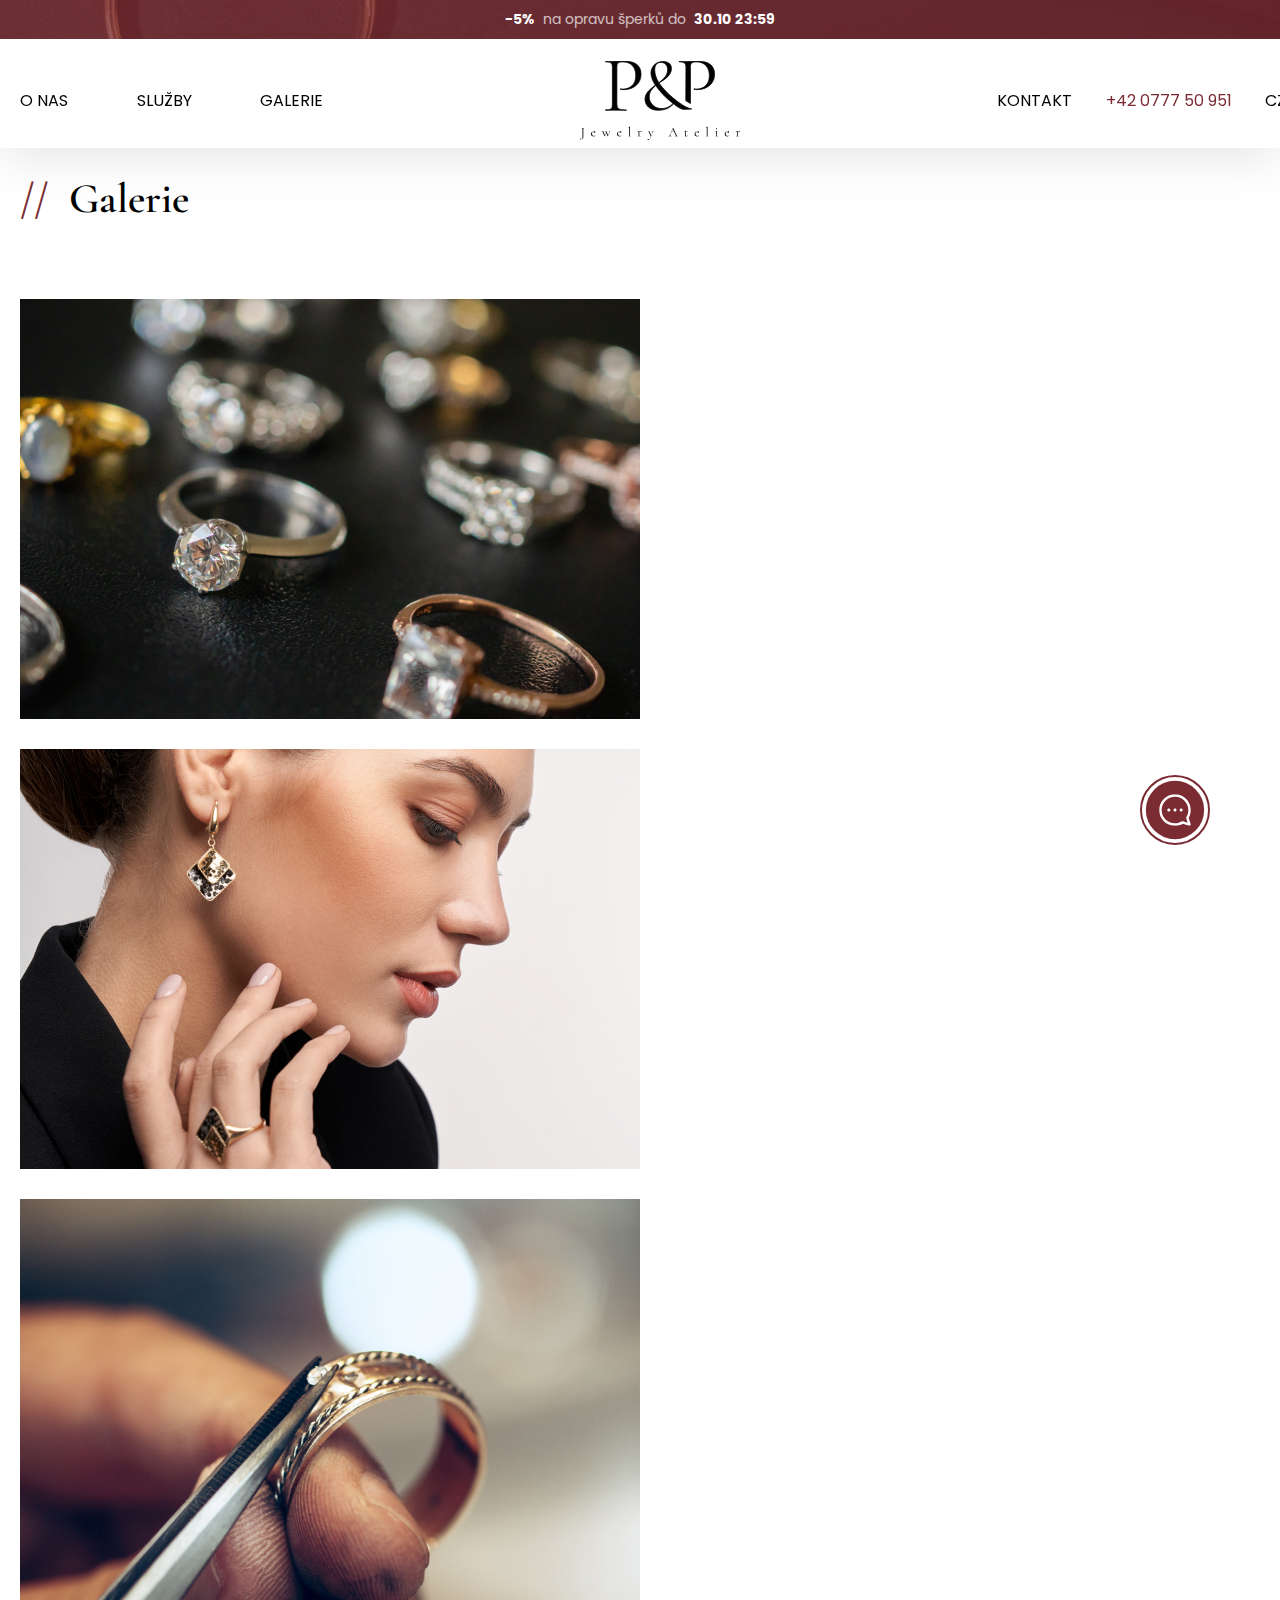
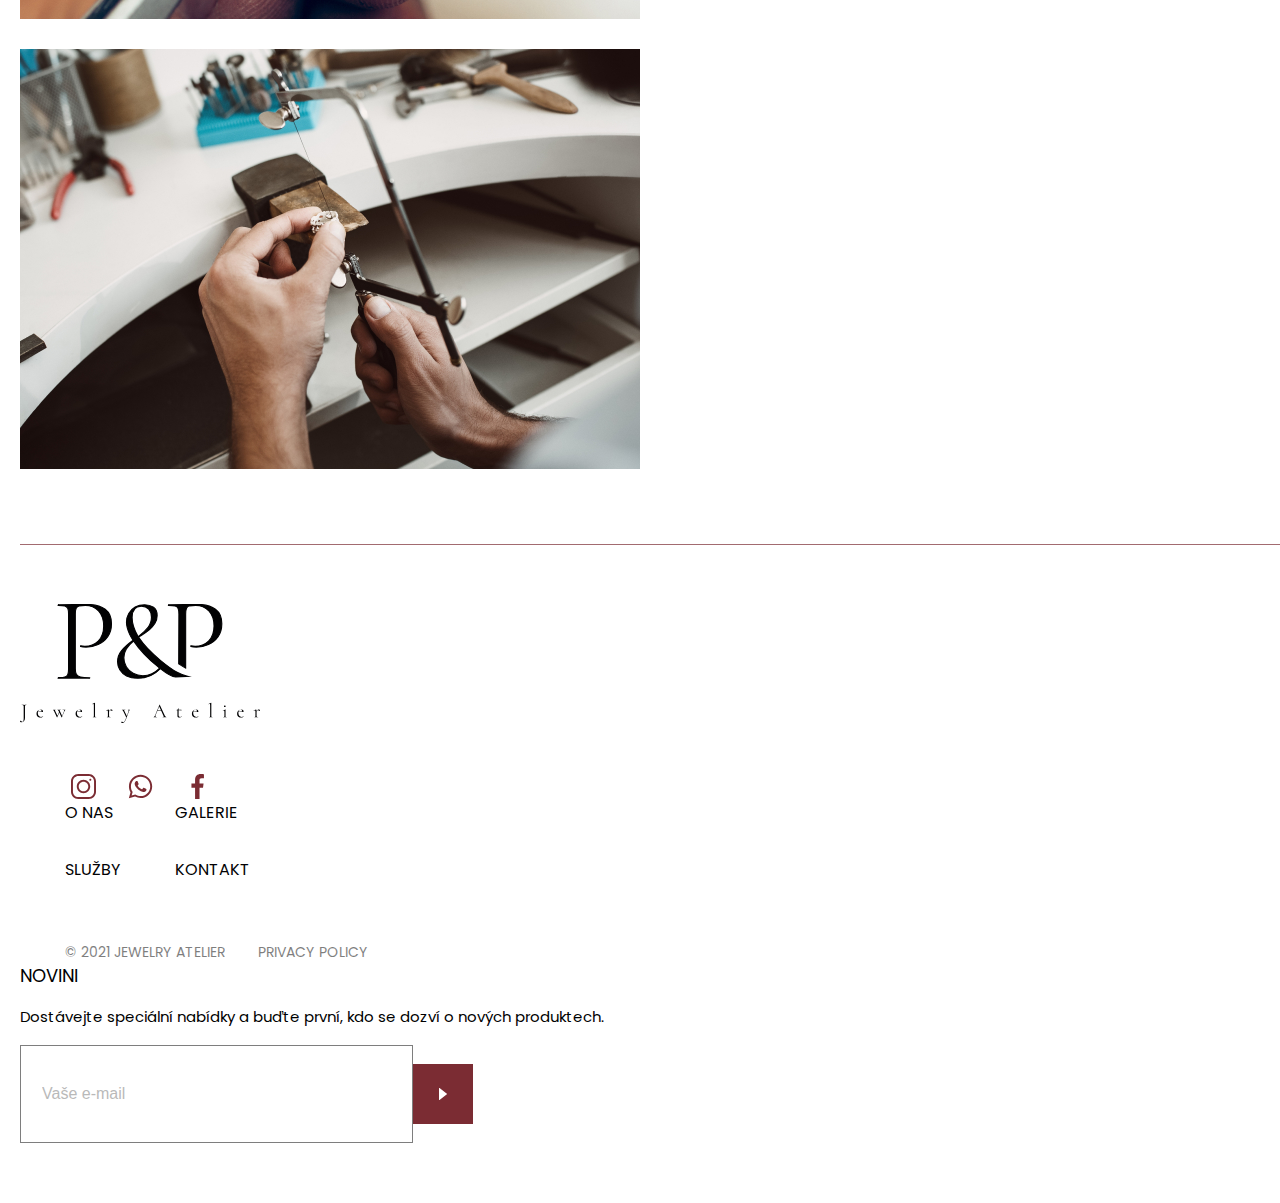
==== galerie.html @ 771b2ade "Add files via upload" ====
<!DOCTYPE html>
<html lang="en">

<head>
  <meta charset="UTF-8">
  <meta http-equiv="X-UA-Compatible" content="IE=edge">
  <meta name="viewport" content="width=device-width, initial-scale=1.0">
  <title>Document</title>
  <link href="https://cdn.jsdelivr.net/npm/bootstrap@5.1.0/dist/css/bootstrap.min.css" rel="stylesheet"
    integrity="sha384-KyZXEAg3QhqLMpG8r+8fhAXLRk2vvoC2f3B09zVXn8CA5QIVfZOJ3BCsw2P0p/We" crossorigin="anonymous">
  <link rel="preconnect" href="https://fonts.gstatic.com" crossorigin>
  <link
    href="https://fonts.googleapis.com/css2?family=Cormorant+Garamond:ital,wght@0,300;0,400;0,500;0,600;0,700;1,300;1,400;1,500;1,600;1,700&family=Poppins:ital,wght@0,100;0,200;0,300;0,400;0,500;0,600;0,700;0,800;0,900;1,100;1,200;1,300;1,400;1,500;1,600;1,700;1,800;1,900&display=swap"
    rel="stylesheet">
  <link rel="stylesheet" href="https://unpkg.com/swiper/swiper-bundle.min.css" />
  <link rel="stylesheet" href="css/reset.css">
  <link rel="stylesheet" href="css/style.css">
  <link rel="stylesheet" href="css/media.css">
</head>

<body>
  <header>
    <div class="topheader top">
      <div class="container">
        <div class="topheader__header">
          <span>-5%</span>
          <p class="topheader__title">na opravu šperků do </p>
          <span>30.10 23:59</span>
        </div>
      </div>
    </div>
    <div class="header">
      <div class="container">
        <div class="header__nav">
          <div class="header__mobile-tel none">
            <a href="tel:42077750951" class="header__link"><img src="img/tel.svg" alt=""></a>
          </div>
          <ul class="header__list none">
            <li class="header__item"><a href="#" class="header__link">O nas</a></li>
            <li class="header__item"><a href="#" class="header__link">služby</a></li>
            <li class="header__item"><a href="#" class="header__link">Galerie</a></li>
          </ul>
          <div class="header__logo none">
            <a href="#"><img src="img/logo.svg" alt=""></a>
          </div>
          <ul class="header__list none">
            <li class="header__item"><a href="#" class="header__link">Kontakt</a></li>
            <li class="header__item"><a href="tel:42077750951" class="header__link" style="color: #7B2C33;">+42 0777 50
                951</a></li>
            <li class="header__item"><a href="#" class="header__link">CZ <img src="img/dropdowns.svg" alt=""></a></li>
          </ul>
          <div class="header__scroll">
            <div class="header__nav header_nav-scroll">
              <div class="header__mobile-tel">
                <a href="tel:42077750951" class="header__link"><img src="img/tel.svg" alt=""></a>
              </div>
              <div class="header__logo">
                <a href="#"><img src="img/logo.svg" alt=""></a>
              </div>
              <ul class="header__list list_scroll">
                <li class="header__item"><a href="#" class="header__link">O nas</a></li>
                <li class="header__item"><a href="#" class="header__link">služby</a></li>
                <li class="header__item"><a href="#" class="header__link">Galerie</a></li>
                <li class="header__item"><a href="#" class="header__link">Kontakt</a></li>
              </ul>
              <ul class="header__list list_scroll-but">
                <li class="header__item"><a href="tel:42077750951" class="header__link" style="color: #7B2C33;">+42 0777
                    50
                    951</a></li>
                <li class="header__item"><a href="#" class="header__link">CZ <img src="img/dropdowns.svg" alt=""></a>
                </li>
              </ul>
              <div class="header__burger">
                <div class="header__burger-img"></div>
                <ul class="header__mobile-menu menu_top">
                  <li class="header__item"><a href="#" class="header__link">O nas</a></li>
                  <li class="header__item"><a href="#" class="header__link">služby</a></li>
                  <li class="header__item"><a href="#" class="header__link">Galerie</a></li>
                  <li class="header__item"><a href="#" class="header__link">Kontakt</a></li>
                  <li class="header__item header_eng"><a href="#" class="header__link header_link-active">CZ</a><a
                      href="#" class="header__link">ENG</a><a href="#" class="header__link">RU</a></li>
                </ul>
              </div>
            </div>
          </div>
          <div class="header__burger none">
            <div class="header__burger-img"></div>
            <ul class="header__mobile-menu">
              <li class="header__item"><a href="#" class="header__link">O nas</a></li>
              <li class="header__item"><a href="#" class="header__link">služby</a></li>
              <li class="header__item"><a href="#" class="header__link">Galerie</a></li>
              <li class="header__item"><a href="#" class="header__link">Kontakt</a></li>
              <li class="header__item header_eng"><a href="#" class="header__link header_link-active">CZ</a><a href="#"
                  class="header__link">ENG</a><a href="#" class="header__link">RU</a></li>
            </ul>
          </div>
        </div>
      </div>
    </div>
  </header>
  <section class="galerie">
    <div class="container">
      <div class="section__header section_margin">
        <h2>Galerie</h2>
      </div>
      <div class="row">
        <div class="col-lg-6">
          <a href="#">
            <div class="galerie__item">
              <img src="img/galerie/1.jpg" alt="">
              <div class="galerie__content">
                <div class="galerie__header">
                  <h2>Zapínání</h2>
                </div>
                <div class="galerie__btn">Zobrazit vše — <span>24</span> fotografie</div>
              </div>
            </div>
          </a>
        </div>
        <div class="col-lg-6">
          <a href="#">
            <div class="galerie__item">
              <img src="img/galerie/3.jpg" alt="">
              <div class="galerie__content">
                <div class="galerie__header">
                  <h2>Zapínání</h2>
                </div>
                <div class="galerie__btn">Zobrazit vše — <span>24</span> fotografie</div>
              </div>
            </div>
          </a>
        </div>
        <div class="col-lg-6">
          <a href="#">
            <div class="galerie__item">
              <img src="img/galerie/2.jpg" alt="">
              <div class="galerie__content">
                <div class="galerie__header">
                  <h2>Zapínání</h2>
                </div>
                <div class="galerie__btn">Zobrazit vše — <span>24</span> fotografie</div>
              </div>
            </div>
          </a>
        </div>
        <div class="col-lg-6">
          <a href="#">
            <div class="galerie__item">
              <img src="img/galerie/4.jpg" alt="">
              <div class="galerie__content">
                <div class="galerie__header">
                  <h2>Zapínání</h2>
                </div>
                <div class="galerie__btn">Zobrazit vše — <span>24</span> fotografie</div>
              </div>
            </div>
          </a>
        </div>
      </div>
      <div class="swiper__messenges galerie_messenges">
        <img src="img/messenges.svg" alt="">
      </div>
    </div>
  </section>
  <footer class="footer">
    <div class="container">
      <div class="footer__border">
        <div class="row align-items-end">
          <div class="col-12 col-lg-3">
            <div class="footer__item">
              <div class="footer__logo">
                <img src="img/logo.svg" alt="">
              </div>
              <div class="footer__social">
                <a href="#"><img src="img/footer/instagram.svg" alt=""></a>
                <a href="#"><img src="img/footer/whatsapp.svg" alt=""></a>
                <a href="#"><img src="img/footer/facebook.svg" alt=""></a>
              </div>
            </div>
          </div>
          <div class="col-12 col-lg-5">
            <nav class="footer__nav">
              <ul class="footer__list">
                <li class="footer__item"><a href="#" class="footer__link">O nas</a></li>
                <li class="footer__item"><a href="#" class="footer__link">Galerie</a></li>
              </ul>
              <ul class="footer__list">
                <li class="footer__item"><a href="#" class="footer__link">služby</a></li>
                <li class="footer__item"><a href="#" class="footer__link">KONTAKT</a></li>
              </ul>
              <ul class="footer__list footer_Atelier">
                <li class="footer__item">
                  <p class="footer__text">© 2021 Jewelry Atelier</p>
                </li>
                <li class="footer__item">
                  <p class="footer__text">PRIVACY POLICY</p>
                </li>
              </ul>
            </nav>
          </div>
          <div class="col-12 col-lg-4">
            <div class="footer__form">
              <p class="footer__form-title">novini</p>
              <p class="footer__form-text">Dostávejte speciální nabídky a buďte první, kdo se dozví o nových produktech.
              </p>
              <form action="">
                <input type="text" placeholder="Vaše e-mail">
                <input type="button" value="">
              </form>
            </div>
          </div>
        </div>
      </div>
    </div>
  </footer>

  <script src="https://code.jquery.com/jquery-3.6.0.js" integrity="sha256-H+K7U5CnXl1h5ywQfKtSj8PCmoN9aaq30gDh27Xc0jk="
    crossorigin="anonymous"></script>
  <script src="https://cdn.jsdelivr.net/npm/bootstrap@5.1.0/dist/js/bootstrap.bundle.min.js"
    integrity="sha384-U1DAWAznBHeqEIlVSCgzq+c9gqGAJn5c/t99JyeKa9xxaYpSvHU5awsuZVVFIhvj"
    crossorigin="anonymous"></script>
  <script src="https://unpkg.com/swiper/swiper-bundle.min.js"></script>
  <script src="js/script.js"></script>
</body>

</html>
---- css/style.css ----
.container {
  max-width: 1320px;
  width: 100%;
  padding: 0 20px;
  margin: 0 auto;
}

body {
  overflow-x: hidden;
}

header {
  position: fixed;
  width: 100%;
  left: 0;
  top: 0;
  z-index: 100;
  background: #fff;
  box-shadow: 0px 10px 50px rgba(0, 0, 0, 0.1);
}
.topheader {
  background-image: url("../img/topheader.jpg");
  background-repeat: no-repeat;
  background-position: center;
  max-width: 100%;
  width: 100%;
  height: 39px;
  position: relative;
  z-index: -1;
  display: flex;
  align-items: center;
  justify-content: center;
}
.show {
  display: none !important;
}
.topheader::after {
  content: "";
  background-color: rgba(123, 44, 51, 0.78);
  width: 100%;
  height: 39px;
  position: absolute;
  left: 0;
  top: 0;
  z-index: -1;
}
.topheader__header {
  display: flex;
  justify-content: center;
  z-index: 2;
  align-items: center;
}
.topheader__title {
  font-style: normal;
  font-weight: normal;
  font-size: 15px;
  line-height: 160%;
  color: #ffffff;
  opacity: 0.7;
  padding: 0 8px;
}
.topheader__header span {
  font-style: normal;
  font-weight: bold;
  font-size: 15px;
  line-height: 160%;
  color: #ffffff;
}

.header__scroll {
  display: none;
  max-width: 1280px;
  width: 100%;
}
.header__block {
  display: block;
}
.header_nav-scroll {
  display: flex;
  justify-content: space-between;
}
.list_scroll {
  max-width: 503px !important;
  width: 100%;
}
.list_scroll-but {
  max-width: 275px !important;
  width: 100%;
}

.header {
  padding-top: 22px;
  padding-bottom: 8px;
}
.header__logo {
  max-width: 200px;
  width: 100%;
}
.header__logo img {
  width: 100%;
}
.header__nav {
  display: flex;
  justify-content: space-between;
  align-items: center;
}
.header__list {
  display: flex;
  justify-content: space-between;
  max-width: 363px;
  width: 100%;
}
.header__link {
  font-style: normal;
  font-weight: normal;
  font-size: 18px;
  line-height: 27px;
  text-transform: uppercase;
  color: #020203;
  transition: 0.3s;
}
.header__link:hover {
  color: #7b2c33;
}

.header__burger {
  display: none;
}

.section__swiper {
  margin-top: 170px;
}

.swiper {
  width: 100%;
  height: 100%;
}

.swiper-slide {
  text-align: center;
  font-size: 18px;
  background: #fff;

  /* Center slide text vertically */
  display: -webkit-box;
  display: -ms-flexbox;
  display: -webkit-flex;
  display: flex;
  -webkit-box-pack: center;
  -ms-flex-pack: center;
  -webkit-justify-content: center;
  justify-content: center;
  -webkit-box-align: center;
  -ms-flex-align: center;
  -webkit-align-items: center;
  align-items: center;
}
.section_margin{
  margin-bottom: 70px;
}

.swiper-slide img {
  display: block;
  max-width: 1920px;
  width: 100%;
  object-fit: cover;
}

.swiper__messenges img {
  width: 70px;
  height: 70px;
}
.swiper__content {
  position: absolute;
  left: 300px;
  top: 91px;
  display: flex;
  flex-direction: column;
  text-align: left;
}
.swiper__header {
  font-family: "Cormorant Garamond", serif;
  font-style: normal;
  font-weight: 600;
  font-size: 72px;
  line-height: 120%;
  color: #ffffff;
  padding-bottom: 30px;
}
.swiper__subheader {
  padding-bottom: 43px;
  font-style: normal;
  font-weight: normal;
  font-size: 16px;
  line-height: 160%;
  color: #ffffff;
  max-width: 386px;
  width: 100%;
}
.section__btn {
  max-width: 260px;
  width: 100%;
  height: 60px;
  display: flex;
  justify-content: center;
  align-items: center;
  text-align: center;
  background: #7b2c33;
  border: 1px solid #7b2c33;
  font-style: normal;
  font-weight: normal;
  font-size: 16px;
  line-height: 150%;
  color: #ffffff;
}
.swiper__info {
  padding-top: 34px;
  position: absolute;
  left: 0;
  bottom: 0;
  height: 100px;
  background: #fff;
  padding-left: 300px;
  padding-right: 68px;
  display: flex;
  align-items: center;
}
.swiper__info p {
  max-width: 317px;
  width: 100%;
  text-align: left;
  font-family: Poppins;
  font-style: normal;
  font-weight: normal;
  font-size: 14px;
  line-height: 160%;
  color: #000000;
}
.swiper__info::before {
  margin-right: 20px;
  content: "//";
  font-family: Cormorant Garamond;
  font-style: normal;
  font-weight: 600;
  font-size: 64px;
  line-height: 140%;
  color: #7b2c33;
}
.swiper__messenges {
  position: fixed;
  bottom: 55px;
  right: 300px;
  z-index: 100;
}

.swiper-horizontal > .swiper-pagination-bullets,
.swiper-pagination-bullets.swiper-pagination-horizontal,
.swiper-pagination-custom,
.swiper-pagination-fraction {
  display: flex;
  flex-direction: column;
  width: 10px;
  align-items: center;
  left: 83.8%;
  top: 275px;
}
.swiper-pagination-bullet {
  width: 10px;
  height: 10px;
  background: #fff;
  opacity: 1;
}
.swiper-pagination-bullet-active {
  background: transparent;
  width: 20px;
  height: 20px;
  color: #fff;
  border: 2px solid #fff;
  position: relative;
}
.swiper-pagination-bullet-active::after {
  position: absolute;
  content: "";
  width: 8px;
  height: 8px;
  background: #fff;
  border-radius: 100%;
  top: 25%;
  left: 0;
  right: 0;
  margin: 0 auto;
}
.swiper-horizontal > .swiper-pagination-bullets .swiper-pagination-bullet,
.swiper-pagination-horizontal.swiper-pagination-bullets .swiper-pagination-bullet {
  margin: 11px;
}

.onas {
  margin-top: 100px;
}
.onas__bg {
  max-width: 400px;
  width: 100%;
  height: 496px;
}
.onas__bg img {
  width: 100%;
  height: 100%;
}
.onas__bg:first-child {
  max-width: 180px;
  width: 100%;
  height: 246px;
}
.onas__bg img:last-child {
  width: 100%;
  height: 100%;
}
.onas__images {
  display: flex;
  align-items: flex-end;
  position: relative;
}
.onas__images::after {
  position: absolute;
  content: "";
  background: url("../img/onas/3.svg") no-repeat center;
  left: -50px;
  top: 0;
  width: 100%;
  height: 100%;
  z-index: -1;
}
.onas__bg:last-child {
  padding-left: 40px;
}
.item_center{
  align-items: center;
}
.section__header {
  display: flex;
  align-items: center;
}
.onas__item {
  padding-left: 70px;
}
.section__header::before {
  margin-right: 20px;
  content: "//";
  font-family: Cormorant Garamond;
  font-style: normal;
  font-weight: 600;
  font-size: 64px;
  line-height: 140%;
  color: #7b2c33;
}
.section__header h2 {
  font-family: Cormorant Garamond;
  font-style: normal;
  font-weight: 600;
  font-size: 64px;
  line-height: 120%;
  color: #000000;
}
.onas__info {
  padding-bottom: 35px;
}
.onas__info p {
  max-width: 510px;
  width: 100%;
  font-family: Poppins;
  font-style: normal;
  font-weight: normal;
  font-size: 16px;
  line-height: 160%;
  color: #000000;
}
.sluzby {
  margin-top: 135px;
}
.header__mobile-tel{
  display: none;
}
.header_link-active{
  color: #7B2C33;
}
.sluzby__img{
  max-width: 400px;
  width: 100%;
}
.sluzby__img img{
  position: relative;
  width: 100%;
}
.sluzby__img::after {
  position: absolute;
  background: linear-gradient(357.2deg, #000000 5.24%, rgba(0, 0, 0, 0) 100.16%);
  left: 0;
  top: 0;
  content: "";
  height: 100%;
  width: 100%;
}
.sluzby__header {
  position: absolute;
  bottom: 30px;
  left: 30px;
  right: 30px;
}
.sluzby__header::after {
  position: absolute;
  content: "";
  background: #7b2c33;
  opacity: 0.7;
  max-width: 70px;
  width: 100%;
  height: 5px;
  top: -10px;
  left: 0;
}
.sluzby__header p {
  font-family: Cormorant Garamond;
  font-style: normal;
  font-weight: bold;
  font-size: 36px;
  line-height: 130%;
  color: #ffffff;
}
.sluzby__link {
  text-align: right;
}
.sluzby__link a {
  font-family: Poppins;
  font-style: normal;
  font-weight: normal;
  font-size: 16px;
  line-height: 160%;
  color: #7b2c33;
}
.sluzby__item-ser {
  max-width: 400px;
  width: 100%;
  position: relative;
  margin-bottom: 40px;
}
.sluzby__item-bold {
  max-width: 400px;
  width: 100%;
  position: relative;
  margin-bottom: 40px;
}
.sluzby__item-itl {
  max-width: 400px;
  width: 100%;
  position: relative;
  margin-bottom: 40px;
}

.form {
  margin-top: 165px;
}
.form__text {
  padding-top: 41px;
}
.form__text p {
  padding-bottom: 20px;
  font-style: normal;
  font-weight: normal;
  font-size: 16px;
  line-height: 160%;
  color: #000000;
}
.form__item form textarea {
  padding: 15px 17px;
  resize: none;
  max-width: 345px;
  width: 100%;
  height: 171px;
  background: #7b2c33;
  color: #fff;
  opacity: 0.5;
  border: 1px solid #ffffff;
}
.form__btn {
  background: #ffffff !important;
  border: none;
  opacity: 1 !important;
  color: #7b2c33 !important;
}
.form__item form textarea::placeholder {
  font-style: normal;
  font-weight: normal;
  font-size: 15px;
  line-height: 160%;
  color: #ffffff;
  opacity: 0.5;
}
.form__item {
  margin-left: 21px;
  max-width: 708px;
  width: 100%;
  background-color: #7b2c33;
  padding: 48px 53px;
  position: relative;
  height: 654px;
  z-index: 1;
}
.form__item::after {
  content: "";
  display: block;
  position: absolute;
  background-image: url("../img/form__bg.png");
  background-repeat: no-repeat;
  background-position: center;
  max-width: 280px;
  width: 100%;
  height: 100%;
  background-size: cover;
  right: 0;
  top: 0px;
}
.form__header {
  padding-bottom: 5px;
  padding-left: 60px;
}
.form__header p {
  font-family: Poppins;
  font-style: normal;
  font-weight: bold;
  font-size: 24px;
  line-height: 160%;
  color: #ffffff;
}
.form__subheader {
  padding-bottom: 20px;
  padding-left: 20px;
}
.form__subheader p {
  font-family: Poppins;
  font-style: normal;
  font-weight: normal;
  font-size: 15px;
  line-height: 140%;
  color: #ffffff;
  max-width: 290px;
  width: 100%;
  text-align: center;
}
.form__item form {
  display: flex;
  flex-direction: column;
}
.form__item form input {
  max-width: 345px;
  padding: 15px 17px;
  width: 100%;
  height: 53px;
  display: flex;
  align-items: center;
  justify-content: center;
  background: #7b2c33;
  margin-bottom: 25px;
  opacity: 0.5;
  border: 1px solid #ffffff;
  color: #ffffff;
}
.form__item form input::placeholder {
  font-style: normal;
  font-weight: normal;
  font-size: 15px;
  line-height: 160%;
  color: #ffffff;
  opacity: 0.5;
}
.soubor {
  padding-top: 25px;
  padding-bottom: 35px;
  display: flex;
  align-items: center;
  opacity: 0.5;
}
.soubor img {
  padding-right: 14px;
}
.soubor p {
  font-family: Poppins;
  font-style: normal;
  font-weight: normal;
  font-size: 15px;
  line-height: 160%;
  color: #ffffff;
}

.map {
  margin-top: 138px;
}
.map__item {
  position: relative;
}
.map__img {
  max-width: 770px;
  width: 100%;
  position: relative;
  z-index: 1;
}
.map__img::after {
  content: "";
  position: absolute;
  background: url("../img/pointer.png") no-repeat center;
  max-width: 175px;
  width: 100%;
  height: 100%;
  left: 0;
  right: 0;
  margin: 0 auto;
}
.map__img img {
  width: 100%;
}
.map__btn {
  position: absolute;
  left: 0;
  bottom: 0;
  max-width: 263px;
  width: 100%;
  z-index: 11;
  height: 62px;
  display: flex;
  align-items: center;
  justify-content: center;
  background: #7b2c33;
}
.map__btn a {
  width: 100%;
  font-style: normal;
  font-weight: 600;
  font-size: 16px;
  line-height: 24px;
  text-align: center;
  color: #ffffff;
}
.map__link {
  display: flex;
  flex-direction: column;
}
.map__link a {
  margin-bottom: 17px;
  font-style: normal;
  font-weight: normal;
  font-size: 18px;
  line-height: 129.5%;
  color: #000000;
}
.map__link img {
  margin-right: 20px;
}

.footer {
  margin-top: 75px;
}
.footer__border {
  padding: 60px 0;
  position: relative;
}
.footer__border::after {
  position: absolute;
  content: "";
  width: 100%;
  height: 1px;
  top: 0;
  border-top: 1px solid #7b2c33;
  opacity: 0.7;
}

.footer__item {
  max-width: 240px;
  width: 100%;
}
.footer__logo {
  max-width: 240px;
  width: 100%;
}
.footer__logo img {
  width: 100%;
}
.footer__social {
  margin: 0 auto;
  padding-top: 51px;
  max-width: 139px;
  width: 100%;
  display: flex;
  justify-content: space-between;
}
.footer__list {
  display: flex;
  justify-content: space-between;
  padding-bottom: 30px;
  max-width: 220px;
  width: 100%;
  margin-left: 45px;
}
.footer_Atelier {
  padding-top: 30px;
  max-width: 385px;
  width: 100%;
  padding-bottom: 0;
}
.footer__link {
  font-style: normal;
  font-weight: normal;
  font-size: 18px;
  line-height: 27px;
  text-transform: uppercase;
  color: #020203;
}
.footer__text {
  font-style: normal;
  font-weight: normal;
  font-size: 14px;
  line-height: 140%;
  text-transform: uppercase;
  color: #000000;
  opacity: 0.5;
}
.footer__form-title {
  font-style: normal;
  font-weight: normal;
  font-size: 18px;
  line-height: 27px;
  text-transform: uppercase;
  color: #000000;
  padding-bottom: 16px;
}
.footer__form-text {
  font-style: normal;
  font-weight: normal;
  font-size: 15px;
  line-height: 160%;
  color: #000000;
  padding-bottom: 16px;
}
.footer__form form {
  display: flex;
  align-items: center;
}
.footer__form form input {
  background: #ffffff;
  border: 1px solid #000000;
  padding: 18px 21px;
  opacity: 0.5;
  max-width: 349px;
  width: 100%;
  height: 60px;
}
.footer__form form input:last-child {
  width: 60px;
  height: 60px;
  padding: 19px 26px;
  border: none;
  background-color: #7b2c33;
  background-image: url("../img/footer/Vector.svg");
  background-repeat: no-repeat;
  background-position: center;
  opacity: 1;
}

/* galerie */
.galerie {
  margin-top: 170px;
}
.galerie__item {
  margin-bottom: 30px;
  position: relative;
  max-width: 620px;
  width: 100%;
  cursor: pointer;
  transition: 0.5s;
}
.galerie__item img{
  width: 100%;
}
.galerie__item:hover .galerie__content {
  display: block;
}

.galerie__content {
  display: none;
  position: relative;
  transition: 0.5s;
}
.galerie__content::after {
  position: absolute;
  content: "";
  width: 100%;
  top: -420px;
  height: 420px;
  background: linear-gradient(180deg, rgba(0, 0, 0, 0) 15.06%, #000000 100%);
  opacity: 0.8;
  left: 0;
  z-index: 1;
}
.galerie__header {
  display: flex;
  align-items: center;
  position: absolute;
  bottom: 97px;
  left: 29px;
}
.galerie__btn {
  position: absolute;
  left: 29px;
  bottom: 0;
  color: #fff;
  font-style: normal;
  font-weight: 500;
  font-size: 16px;
  line-height: 150%;
  color: #ffffff;
  padding: 16px 47px;
  background: #7b2c33;
  border: 1px solid #7b2c33;
  z-index: 15;
}
.galerie__header h2 {
  font-family: Cormorant Garamond;
  font-style: normal;
  font-weight: 600;
  font-size: 48px;
  line-height: 120%;
  color: #ffffff;
  z-index: 2;
}
.galerie__header::before {
  content: "//";
  font-family: Cormorant Garamond;
  font-style: normal;
  font-weight: 600;
  font-size: 48px;
  line-height: 140%;
  color: #7b2c33;
  margin-right: 16px;
}

.galerie_messenges {
  right: 142px;
}

/* zapinani */
.zapinani {
  margin-top: 170px;
}
.zapinani__img-norm {
  max-width: 400px;
  width: 100%;
  margin-bottom: 40px;
}
.zapinani__img-norm img{
  width: 100%;
}
.zapinani__img-normbold {
  max-width: 400px;
  width: 100%;
  margin-bottom: 30px;
}
.zapinani__img-normbold img{
  width: 100%;
}
.zapinani__img-bold {
  max-width: 400px;
  width: 100%;
  margin-bottom: 10px;
}
.zapinani__img-bold img{
  width: 100%;
}
.arrow {
  display: flex;
  justify-content: space-between;
}
.arrow__pagination {
  font-family: Cormorant Garamond;
  font-style: normal;
  font-weight: 600;
  font-size: 26px;
  line-height: 120%;
  color: #000000;
}
.arrow__pagination img {
  max-width: 53px;
  width: 100%;
  padding: 0 24px;
}

/* sperku */
.sperku {
  margin-top: 170px;
}
.sperku__info {
  padding-top: 66px;
  padding-bottom: 64px;
}
.sperku__info p {
  font-family: Poppins;
  font-style: normal;
  font-weight: 300;
  font-size: 16px;
  line-height: 30px;
  color: #333333;
  padding-top: 24px;
}
.sperku__info li {
  padding-top: 24px;
}
.sperku__btn {
  max-width: 260px;
  height: 60px;
  display: flex;
  justify-content: center;
  align-items: center;
  background: #7b2c33;
  border: 1px solid #7b2c33;
  font-style: normal;
  font-weight: normal;
  font-size: 16px;
  line-height: 150%;
  color: #ffffff;
  margin: 0 auto;
}

.sperku__swiper {
  margin-top: 30px;
}
.swiper-slide2 {
  text-align: center;
  font-size: 18px;
  display: -webkit-box;
  display: -ms-flexbox;
  display: -webkit-flex;
  display: flex;
  -webkit-box-pack: center;
  -ms-flex-pack: center;
  -webkit-justify-content: center;
  justify-content: center;
  -webkit-box-align: center;
  -ms-flex-align: center;
  -webkit-align-items: center;
  align-items: center;
  flex-shrink: 0;
  width: 100%;
  height: 100%;
  position: relative;
  transition-property: transform;
}
.swiper_bg {
  background: #f2f2f2;
  padding: 100px;
  max-width: 920px;
  width: 100%;
  height: 686px;
}
.swiper_bg img {
  background-position: center;
  background-size: cover;
  max-width: 720px;
  width: 100%;
  height: 479px;
}
.swiper2 {
  margin-left: auto;
  margin-right: auto;
  position: relative;
  overflow: hidden;
  list-style: none;
  padding: 0;
  z-index: 1;
}
.sperku__swiper {
  margin-top: 37px;
}
---- css/media.css ----
@media (max-width: 1600px){
  .header__list{
    max-width: 343px;
  }
  .swiper__header{
    font-size: 62px;
  }
  .swiper__subheader{
    font-size: 15px;
  }
  .section__btn{
    font-size: 15px;
  }
  .swiper__content{
    left: 140px;
  }
  .swiper-horizontal>.swiper-pagination-bullets, .swiper-pagination-bullets.swiper-pagination-horizontal, .swiper-pagination-custom, .swiper-pagination-fraction{
    left: 91.5%;
    top: 20%;
  }
  .swiper__messenges{
    right: 120px;
  }
  .swiper__info{
    padding-left: 140px;
  }
  .section__header h2{
    font-size: 52px;
  }
  .section__header::before{
    font-size: 52px;
  }
  .onas__info p{
    font-size: 15px;
  }
  .list_scroll{
    max-width: 403px !important;
    width: 100%;
  }
  .list_scroll-but{
    max-width: 235px !important;
    width: 100%;
  }
  .sluzby__header p{
    font-size: 32px;
  }
}
@media (max-width: 1400px){
  .zapinani__img-norm {
    margin-bottom: 30px;
  }
  .zapinani__img-normbold {
    margin-bottom: 20px;
  }
  .zapinani__img-bold {
    margin-bottom: 10px;
  }
  .arrow__pagination{
    font-size: 24px;
  }
  .footer__link{
    font-size: 16px;
  }
  .map{
    margin-top: 100px;
  }
  .map__link a{
    font-size: 16px;
  }
  .form__item{
    margin-left: 0;
    margin: 0 auto;
    margin-top: 50px;
    padding: 38px 43px;
  }
  .form{
    margin-top: 100px;
  }
  .sluzby{
    margin-top: 100px;
  }
  .sluzby__header p{
    font-size: 30px;
  }
  .section__swiper {
    margin-top: 150px;
  }
  .header__list{
    max-width: 303px !important;
  }
  .header__logo{
    max-width: 160px;
  }
  .header__link{
    font-size: 16px;
  }
  .topheader__header span{
    font-size: 14px;
  }
  .topheader__title{
    font-size: 14px;
  }
  .swiper__header{
    font-size: 52px;
  }
  .swiper__subheader{
    font-size: 14px;
  }
  .section__btn{
    font-size: 14px;
  }
  .swiper__content{
    top: 10%;
    left: 60px;
  }
  .swiper-horizontal>.swiper-pagination-bullets, .swiper-pagination-bullets.swiper-pagination-horizontal, .swiper-pagination-custom, .swiper-pagination-fraction{
    left: 94.5%;
    top: 10%;
  }
  .swiper__messenges{
    right: 70px;
  }
  .swiper__info{
    padding-left: 60px;
  }
  .section__header h2{
    font-size: 42px;
  }
  .section__header::before{
    font-size: 42px;
  }
  .onas__info p{
    font-size: 14px;
  }
  .onas__bg{
    max-width: 300px;
    width: 100%;
    height: 396px;
  }
}
@media (max-width: 1200px){
  .arrow__pagination{
    font-size: 20px;
  }
  .map{
    margin-top: 80px;
  }
  .map__link img{
    margin-right: 10px;
    width: 30px;
    height: 30px;
  }
  .form__text{
    padding-top: 21px;
  }
  .form__item{
    margin-left: 0;
    margin: 0 auto;
    margin-top: 50px;
    padding: 28px 33px;
  }
  .form{
    margin-top: 80px;
  }
  .sluzby{
    margin-top: 80px;
  }
  .form__header p{
    font-size: 22px;
  }
  .form__header{
    padding-left: 32px;
  }
  .sluzby__link a{
    font-size: 14px;
  }
  .form__subheader p{
    font-size: 14px;
    max-width: 220px;
  }
  .form__item form input{
    max-width: 245px;
  }
  .form__item form textarea{
    max-width: 245px;
  }
  .sluzby__header p{
    font-size: 28px;
  }
  .header__list{
    max-width: 283px !important;
  }
  .header__logo{
    max-width: 160px;
  }
  .header__link{
    font-size: 14px;
  }
  .section__swiper{
    margin-top: 140px;
  }
  .swiper__header{
    font-size: 52px;
  }
  .swiper__subheader{
    font-size: 14px;
  }
  .section__btn{
    font-size: 14px;
  }
  .swiper__content{
    top: 10%;
    left: 15px;
    right: 15px;
  }
  .swiper-horizontal>.swiper-pagination-bullets, .swiper-pagination-bullets.swiper-pagination-horizontal, .swiper-pagination-custom, .swiper-pagination-fraction{
    left: 97.5%;
    top: 10%;
  }
  .swiper__messenges{
    right: 20px;
  }
  .swiper__info{
    padding-top: 10px;
    padding-left: 20px;
    padding-right: 20px;
    height: 60px;
  }
  .swiper__info p{
    font-size: 13px;
  }
  .swiper__info::before{
    font-size: 52px;
  }
  .section__header h2{
    font-size: 32px;
  }
  .section__header::before{
    font-size: 32px;
  }
  .onas__bg{
    margin: 0 auto;
  }
  .sluzby__item-ser{
    margin: 20px auto;
  }
  .sluzby__item-bold{
    margin: 20px auto;
  }
  .sluzby__item-itl{
    margin: 20px auto;
  }
}
@media (max-width: 990px){
  .zapinani {
    margin-top: 140px;
  }
  .zapinani__img-norm {
    margin-bottom: 20px;
  }
  .zapinani__img-normbold {
    margin-bottom: 10px;
  }
  .zapinani__img-bold {
    margin-bottom: 10px;
  }
  .arrow__pagination{
    font-size: 18px;
  }
  .section_margin{
    margin-bottom: 50px;
  }
  .footer__item{
    padding-bottom: 40px;
  }
  .footer__social{
    margin: 0;
  }
  .footer_Atelier{
    padding-top: 0;
  }
  .footer__list{
    margin-left: 0;
    padding-bottom: 0;
  }
  .map{
    margin-top: 60px;
    margin-bottom: 60px;
  }
  .map__img{
    max-width: 100%;
  }
  .map__btn a{
    font-size: 15px;
  }
  .map__contact{
    margin-top: 20px;
  }
  .map__link{
    text-align: center;
  }
  .map__link a{
    font-size: 15px;
  }
  .form__header{
    padding-left: 22px;
  }
  .form__subheader{
    padding-left: 10px;
  }
  .form{
    margin-top: 60px;
  }
  .sluzby{
    margin-top: 60px;
  }
  .section__header::before{
    font-size: 30px;
  }
  .sluzby__header p{
    font-size: 26px;
  }
  .onas__item{
    padding-left: 0;
    padding-top: 50px;
  }
  .center{
    justify-content: center;
  }
  .onas__info{
    text-align: center;
    display: flex;
    align-items: center;
    justify-content: center;
  }
}
@media (max-width: 960px){
  .arrow__pagination{
    font-size: 16px;
  }
  .galerie__item{
    margin: 20px auto;
  }
  .map__btn{
    height: 52px;
  }
  .form{
    margin-top: 40px;
  }
  .sluzby{
    margin-top: 40px;
  }
  .section__header::before{
    font-size: 28px;
  }
  .sluzby__header p{
    font-size: 24px;
  }
  .header__list{
    max-width: 253px !important;
  }
  .header__logo{
    max-width: 140px;
  }
  .section__swiper{
    margin-top: 140px;
  }
  .swiper__header{
    font-size: 42px;
    padding-bottom: 20px;
  }
  .swiper__subheader{
    font-size: 13px;
    padding-bottom: 23px;
  }
  .section__btn{
    font-size: 13px;
    max-width: 220px;
    height: 50px;
  }
  .swiper__messenges{
    right: 10px;
    bottom: 25px;
  }
  .swiper-slide img {
    height: 469px;
  }
  .swiper__messenges img{
    max-width: 50px;
    height: 50px;
  }
  .swiper__info::before{
    font-size: 42px;
  }
  .section__header h2{
    font-size: 26px;
  }
  .onas__item{
    padding-left: 0;
    padding-top: 20px;
    width: 100%;
    text-align: center;
  }
}
@media (max-width: 760px){
  .arrow__pagination img{
    padding: 0 14px;
  }
  .section_margin{
    margin-bottom: 40px;
  }
  .footer__link{
    font-size: 14px;
  }
  .footer__item:last-child{
    text-align: right;
  }
  .footer__form-text{
    font-size: 14px;
  }
  .footer__text{
    font-size: 12px;
  }
  .map__link img{
    margin-right: 10px;
  }
  .map__link a{
    font-size: 14px;
  }
  .section__header::before{
    font-size: 26px;
  }
  .sluzby__header p{
    font-size: 22px;
  }
  .header__mobile-tel{
    order: 0;
    display: block;
  }
  .header__burger{
    order: 2;
  }
  .header__logo{
    order: 1;
  }
  .topheader__header span{
    font-size: 13px;
  }
  .topheader__title{
    font-size: 13px;
  }
  .header__list{
    display: none;
  }
  .header_eng{
    max-width: 123px;
    width: 100%;
    display: flex !important;
    justify-content: space-between;
  }
  .header__mobile-menu{
    display: none;
    position: fixed;
    width: 100%;
    height: 100vh;
    background: #fff;
    z-index: 11;
    left: 0;
    top: 120px;
    overflow-y: auto;
  }
  .menu_top{
    top: 88px;
  }
  .fixed{
    overflow: hidden;
  }
  .header__item{
    display: block;
    text-align: center;
    margin: 50px auto;
  }
  .header__burger{
    display: block;
  }
  .header__burger-img{
    position: relative;
    background: url("../img/menu.svg") no-repeat center;
    width: 28px;
    height: 28px;
  }
  .header__burger-img__remove{
    background: url("../img/remove.svg") no-repeat center;
    width: 28px;
    height: 28px;
    z-index: 12;
  }
  .open__menu{
    display: block;
  }
  .header__logo{
    max-width: 120px;
  }
  .swiper__header{
    font-size: 32px;
    padding-bottom: 10px;
  }
  .swiper__subheader{
    font-size: 13px;
    padding-bottom: 13px;
  }
  .section__btn{
    font-size: 13px;
    max-width: 160px;
    height: 40px;
  }
  .swiper-slide img {
    height: 369px;
  }
  .swiper__messenges img{
    max-width: 40px;
    height: 40px;
  }
  .swiper__info::before{
    font-size: 32px;
    margin-right: 10px;
  }
  .swiper-horizontal>.swiper-pagination-bullets, .swiper-pagination-bullets.swiper-pagination-horizontal, .swiper-pagination-custom, .swiper-pagination-fraction{
    left: 95.5%;
  }
  .section__swiper{
    margin-top: 120px;
  }
  .swiper__info{
    padding-right: 10px;
  }
  .swiper__info p{
    max-width: 290px;
  }
  .onas{
    margin-top: 80px;
  }
  .sluzby__link a{
    font-size: 12px;
  }
}
@media (max-width: 690px){
  .arrow__pagination img{
    padding: 0 4px;
  }
  .arrow__pagination{
    font-size: 14px;
  }
  .section_margin{
    margin-bottom: 10px;
  }
  .map__btn{
    height: 42px;
  }
  .map__btn a{
    font-size: 14px;
  }
  .form__text{
    padding: 6px;
  }
  .sluzby__header p{
    font-size: 20px;
  }
  .onas__bg{
    max-width: 250px;
  }
  .onas__images::after{
    display: none;
  }
  .onas__bg:last-child{
    padding-left: 20px;
  }
  .onas{
    margin-top: 60px;
  }
}
@media (max-width: 600px){
  .galerie{
    margin-top: 150px;
  }
  .map__btn{
    max-width: 180px;
    height: 32px;
  }
  .map__img::after {
    max-width: 155px;
    height: 150px;
  }
  .form__item::after{
    display: none;
  }
  .form__item form input{
    max-width: 100%;
  }
  .form__item form textarea{
    max-width: 100%;
  }
  .form__header{
    padding-left: 0;
    text-align: center;
  }
  .form__subheader{
    text-align: center;
    padding-left: 0;
  }
  .form__subheader p {
    display: inline-block;
  }
}
@media (max-width: 460px){
  .zapinani {
    margin-top: 120px;
  }
  .galerie{
    margin-top: 120px;
  }
  .footer__form form input{
    padding: 8px 11px;
    font-size: 14px;
  }
  .map__link img{
    margin-right: 5px;
  }
  .form__item form input{
    height: 43px;
    margin-bottom: 20px;
    padding: 10px;
  }
  .form__item{
    margin-top: 20px;
    height: 100%;
    padding: 18px 23px;
  }
  .form__text p{
    font-size: 14px;
  }
  .sluzby__header p{
    font-size: 18px;
  }
  .onas__bg{
    max-width: 200px;
    height: 100%;
  }
  .header__mobile-menu{
    top: 100px;
  }
  .menu_top{
    top: 65px;
  }
  .section__swiper {
    margin-top: 105px;
  }
  .header{
    padding-top: 8px;
  }
  .header__logo{
    max-width: 100px;
  }
  .header__burger-img{
    width: 30px;
    height: 30px;
  }
  .header__burger-img__remove{
    width: 30px;
    height: 30px;
  }
  .swiper__subheader{
    max-width: 320px;
  }
  .swiper__messenges{
    right: 5px;
  }
  .swiper__info p{
    font-size: 12px;
  }
  .swiper__info{
    padding-left: 10px;
    padding-top: 0;
  }
  .swiper__info p{
    max-width: 270px;
  }
  .onas{
    margin-top: 50px;
  }
  .onas__bg:first-child{
    max-width: 130px;
    height: 100%;
  }
}
@media (max-width: 360px){
  .map__img::after {
    max-width: 140px;
    top: -20px;
  }
  .sluzby__link a {
    font-size: 10px;
  }
  .sluzby__header p{
    font-size: 16px;
  }
  .onas__bg:first-child{
    max-width: 100px;
    height: 100%;
  }
  .onas__bg:last-child{
    padding-left: 10px;
  }
  .swiper__header{
    font-weight: 600;
    font-size: 42px;
    line-height: 120%;
    padding-bottom: 24px;
  }
  .swiper__subheader{
    max-width: 290px;
    font-size: 15px;
  line-height: 24px;
  }
  .swiper__info p{
    max-width: 350px;
    line-height: 130%;
  }
  .swiper__info::before{
    margin-right: 10px;
  }
  .swiper__info::before{
    font-size: 28px;
  }
  .swiper__messenges{
    bottom: 70px;
  }
  .swiper-horizontal > .swiper-pagination-bullets, .swiper-pagination-bullets.swiper-pagination-horizontal, .swiper-pagination-custom, .swiper-pagination-fraction{
    flex-direction: row;
    justify-content: space-between;
    top: 60%;
    left: 0;
    right: 0;
    margin: 0 auto;
    width: 146px;
  }
  .section__btn{
    max-width: 100%;
  }
}
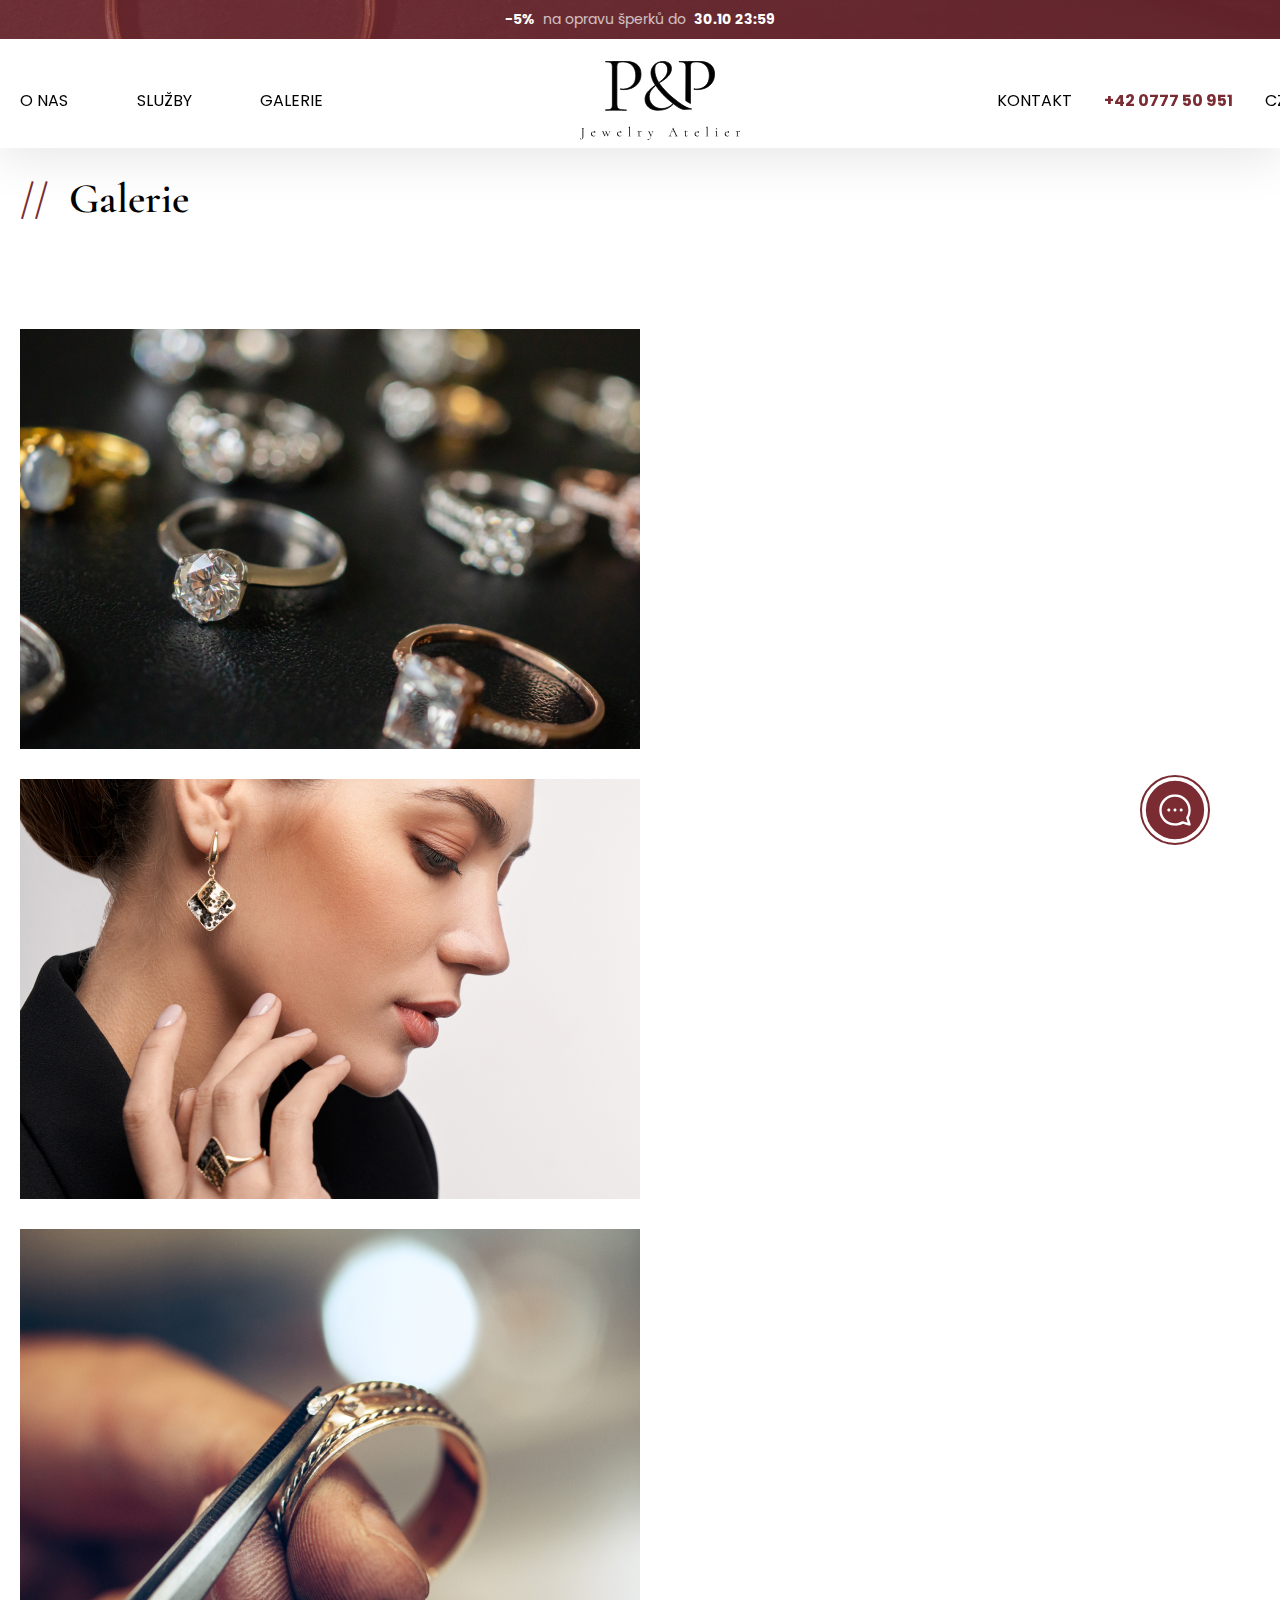
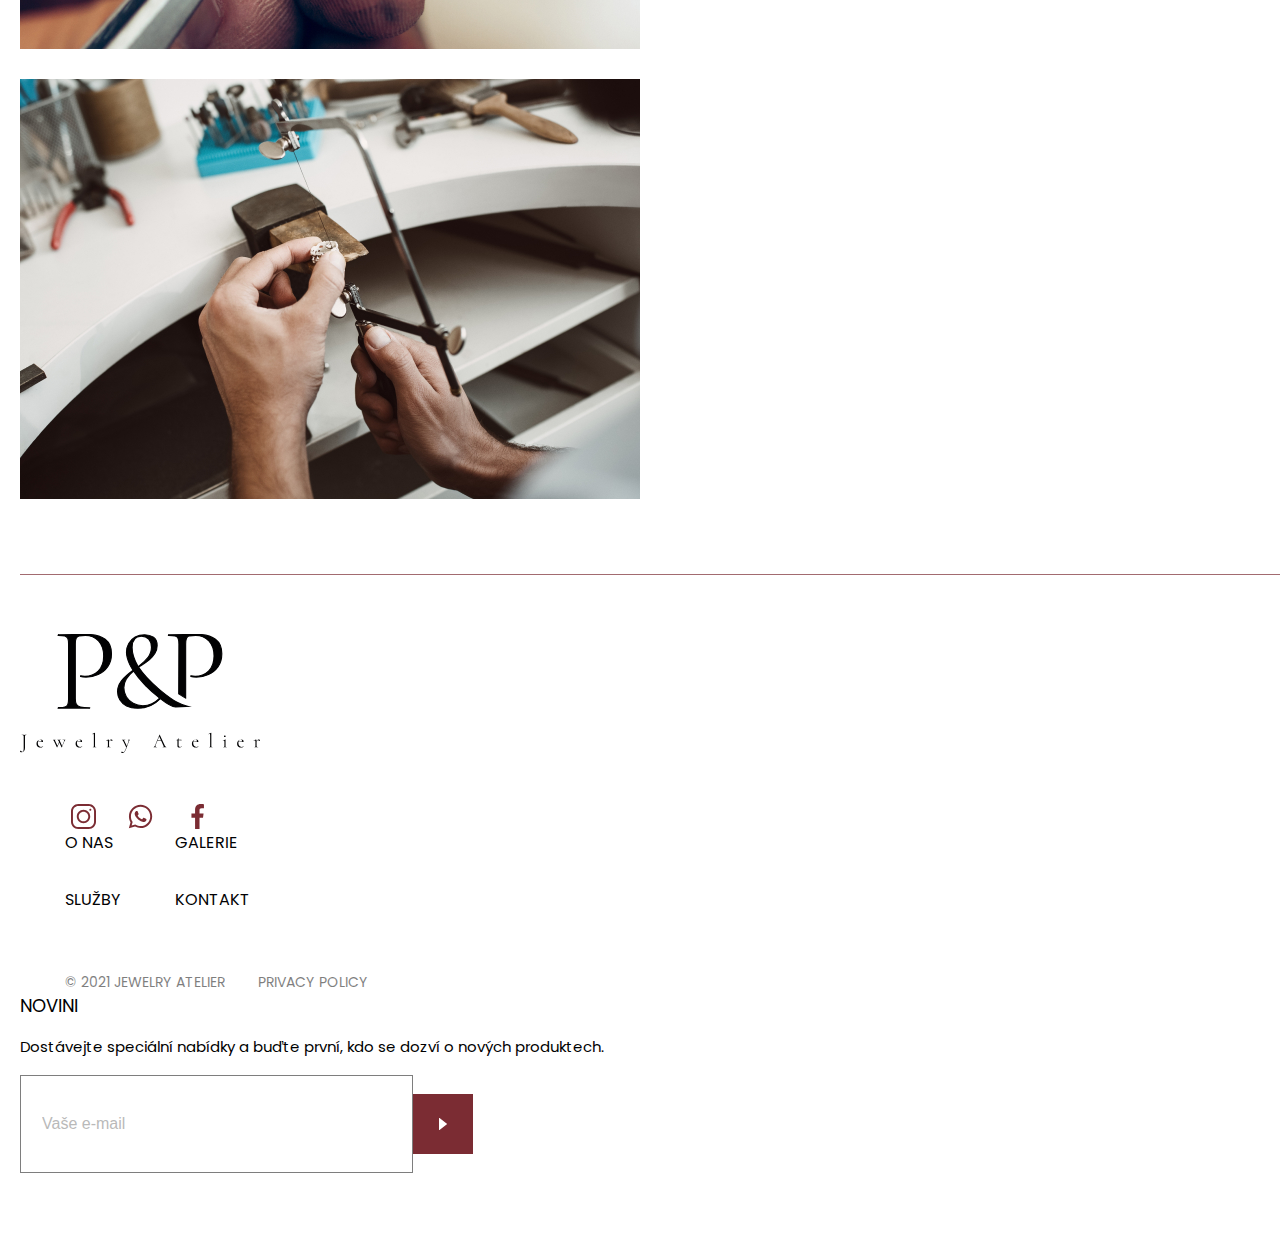
==== commit 0a7fb5e3: "Add files via upload" ====
--- a/galerie.html
+++ b/galerie.html
@@ -45,7 +45,7 @@
           </div>
           <ul class="header__list none">
             <li class="header__item"><a href="#" class="header__link">Kontakt</a></li>
-            <li class="header__item"><a href="tel:42077750951" class="header__link" style="color: #7B2C33;">+42 0777 50
+            <li class="header__item"><a href="tel:42077750951" class="header__link tel">+42 0777 50
                 951</a></li>
             <li class="header__item"><a href="#" class="header__link">CZ <img src="img/dropdowns.svg" alt=""></a></li>
           </ul>
@@ -54,7 +54,7 @@
               <div class="header__mobile-tel">
                 <a href="tel:42077750951" class="header__link"><img src="img/tel.svg" alt=""></a>
               </div>
-              <div class="header__logo">
+              <div class="header__logo header_scroll-logo">
                 <a href="#"><img src="img/logo.svg" alt=""></a>
               </div>
               <ul class="header__list list_scroll">
@@ -64,7 +64,7 @@
                 <li class="header__item"><a href="#" class="header__link">Kontakt</a></li>
               </ul>
               <ul class="header__list list_scroll-but">
-                <li class="header__item"><a href="tel:42077750951" class="header__link" style="color: #7B2C33;">+42 0777
+                <li class="header__item"><a href="tel:42077750951" class="header__link tel">+42 0777
                     50
                     951</a></li>
                 <li class="header__item"><a href="#" class="header__link">CZ <img src="img/dropdowns.svg" alt=""></a>
--- a/css/style.css
+++ b/css/style.css
@@ -31,7 +31,7 @@
   align-items: center;
   justify-content: center;
 }
-.show {
+.shows {
   display: none !important;
 }
 .topheader::after {
@@ -67,6 +67,71 @@
   color: #ffffff;
 }
 
+.modal-content{
+  padding: 48px 64px;
+  border: none;
+  border-radius: 0px;
+}
+
+.btn-close{
+  position: absolute;
+  top: -20px;
+  right: -20px;
+}
+.btn-close:focus{
+  box-shadow: none;
+}
+.modal-header {
+  border-bottom: none;
+  padding: 0;
+  padding-left: 1em;
+  padding-right: 1em;
+  border-top-left-radius: 0 !important;
+  border-top-right-radius: 0 !important; 
+}
+.modal-footer{
+  border-top: none;
+  border-top-left-radius: 0 !important;
+  border-top-right-radius: 0 !important; 
+}
+.form__modal input{
+  max-width: 100%;
+  width: 100%;
+  margin-top: 20px;
+  padding: 13px 12px;
+  background: #F2F2F2;
+  border: none;
+}
+.modal__title{
+  font-family: Poppins;
+  font-style: normal;
+  font-weight: 600;
+  font-size: 26px;
+  line-height: 38px;
+  color: #171717;
+}
+.modal-dialog{
+  max-width: 570px;
+}
+.sperku_left{
+  margin: 0 0px !important;
+}
+.modal-footer{
+  margin-top: 20px;
+}
+.modal__btn{
+  margin: 0 auto;
+  border: none;
+  padding: 18px 102px;
+  background: #7B2C33;
+  border: 1px solid #7B2C33;
+  font-style: normal;
+  font-weight: normal;
+  font-size: 16px;
+  line-height: 150%;
+  color: #FFFFFF;
+}
+
 .header__scroll {
   display: none;
   max-width: 1280px;
@@ -92,12 +157,20 @@
   padding-top: 22px;
   padding-bottom: 8px;
 }
+.header_scroll-logo{
+  max-width: 138px !important;
+  width: 100% !important;
+}
 .header__logo {
   max-width: 200px;
   width: 100%;
 }
 .header__logo img {
   width: 100%;
+}
+.tel{
+  color: #7B2C33 !important;
+  font-weight: bold !important;
 }
 .header__nav {
   display: flex;
@@ -129,6 +202,14 @@
 
 .section__swiper {
   margin-top: 170px;
+  position: relative;
+}
+.swiper__inner{
+  z-index: 17;
+  width: 100%;
+  position: absolute;
+  max-height: 769px;
+  height: 100%;
 }
 
 .swiper {
@@ -173,7 +254,7 @@
 .swiper__content {
   position: absolute;
   left: 300px;
-  top: 91px;
+  top: 191px;
   display: flex;
   flex-direction: column;
   text-align: left;
@@ -206,12 +287,16 @@
   align-items: center;
   text-align: center;
   background: #7b2c33;
-  border: 1px solid #7b2c33;
   font-style: normal;
   font-weight: normal;
   font-size: 16px;
   line-height: 150%;
   color: #ffffff;
+  transition: .3s;
+}
+.section__btn:hover{
+  background: #6b2127;
+  color: #fff !important;
 }
 .swiper__info {
   padding-top: 34px;
@@ -219,6 +304,7 @@
   left: 0;
   bottom: 0;
   height: 100px;
+  z-index: 17;
   background: #fff;
   padding-left: 300px;
   padding-right: 68px;
@@ -338,6 +424,7 @@
   align-items: center;
 }
 .section__header {
+  padding-bottom: 30px;
   display: flex;
   align-items: center;
 }
@@ -460,7 +547,7 @@
   margin-top: 165px;
 }
 .form__text {
-  padding-top: 41px;
+  padding-top: 21px;
 }
 .form__text p {
   padding-bottom: 20px;
@@ -563,6 +650,20 @@
   opacity: 0.5;
   border: 1px solid #ffffff;
   color: #ffffff;
+  transition: .3s;
+}
+.btn-close{
+  color: #fff !important;
+  background: transparent url(../img/close_big.svg) center/1em auto no-repeat;
+}
+.modal-body{
+  padding: 0;
+  padding-left: 1em;
+  padding-right: 1em;
+}
+.form__item form input:last-child:hover{
+  background: transparent !important;
+  color: #fff !important;
 }
 .form__item form input::placeholder {
   font-style: normal;
@@ -888,7 +989,7 @@
 .arrow__pagination img {
   max-width: 53px;
   width: 100%;
-  padding: 0 24px;
+  margin: 0 24px;
 }
 
 /* sperku */
@@ -913,67 +1014,24 @@
 }
 .sperku__btn {
   max-width: 260px;
+  width: 100%;
   height: 60px;
   display: flex;
   justify-content: center;
   align-items: center;
   background: #7b2c33;
-  border: 1px solid #7b2c33;
+  border: none;
   font-style: normal;
   font-weight: normal;
   font-size: 16px;
   line-height: 150%;
   color: #ffffff;
   margin: 0 auto;
-}
-
-.sperku__swiper {
-  margin-top: 30px;
-}
-.swiper-slide2 {
-  text-align: center;
-  font-size: 18px;
-  display: -webkit-box;
-  display: -ms-flexbox;
-  display: -webkit-flex;
-  display: flex;
-  -webkit-box-pack: center;
-  -ms-flex-pack: center;
-  -webkit-justify-content: center;
-  justify-content: center;
-  -webkit-box-align: center;
-  -ms-flex-align: center;
-  -webkit-align-items: center;
-  align-items: center;
-  flex-shrink: 0;
-  width: 100%;
-  height: 100%;
-  position: relative;
-  transition-property: transform;
-}
-.swiper_bg {
-  background: #f2f2f2;
-  padding: 100px;
-  max-width: 920px;
-  width: 100%;
-  height: 686px;
-}
-.swiper_bg img {
-  background-position: center;
-  background-size: cover;
-  max-width: 720px;
-  width: 100%;
-  height: 479px;
-}
-.swiper2 {
-  margin-left: auto;
-  margin-right: auto;
-  position: relative;
-  overflow: hidden;
-  list-style: none;
-  padding: 0;
-  z-index: 1;
+  transition: .3s;
+}
+.sperku__btn:hover{
+  background: #6b2127;
 }
 .sperku__swiper {
   margin-top: 37px;
-}
+}--- a/css/media.css
+++ b/css/media.css
@@ -1,4 +1,7 @@
 @media (max-width: 1600px){
+  .swiper__content{
+    top: 100px;
+  }
   .header__list{
     max-width: 343px;
   }
@@ -139,6 +142,21 @@
   }
 }
 @media (max-width: 1200px){
+  .sluzby__item-ser{
+    max-width: 100%;
+  }
+  .sluzby__item-bold{
+    max-width: 100%;
+  }
+  .sluzby__item-itl{
+    max-width: 100%;
+  }
+  .sluzby__img{
+    max-width: 100%;
+  }
+  .section__header{
+    padding-bottom: 25px;
+  }
   .arrow__pagination{
     font-size: 20px;
   }
@@ -179,10 +197,10 @@
     max-width: 220px;
   }
   .form__item form input{
-    max-width: 245px;
+    max-width: 325px;
   }
   .form__item form textarea{
-    max-width: 245px;
+    max-width: 325px;
   }
   .sluzby__header p{
     font-size: 28px;
@@ -209,12 +227,12 @@
     font-size: 14px;
   }
   .swiper__content{
-    top: 10%;
+    top: 5%;
     left: 15px;
     right: 15px;
   }
   .swiper-horizontal>.swiper-pagination-bullets, .swiper-pagination-bullets.swiper-pagination-horizontal, .swiper-pagination-custom, .swiper-pagination-fraction{
-    left: 97.5%;
+    left: 96%;
     top: 10%;
   }
   .swiper__messenges{
@@ -224,7 +242,7 @@
     padding-top: 10px;
     padding-left: 20px;
     padding-right: 20px;
-    height: 60px;
+    height: 70px;
   }
   .swiper__info p{
     font-size: 13px;
@@ -232,9 +250,6 @@
   .swiper__info::before{
     font-size: 52px;
   }
-  .section__header h2{
-    font-size: 32px;
-  }
   .section__header::before{
     font-size: 32px;
   }
@@ -252,6 +267,10 @@
   }
 }
 @media (max-width: 990px){
+  .max_section{
+    max-width: 30% !important;
+    height: 55px !important;
+  }
   .zapinani {
     margin-top: 140px;
   }
@@ -297,7 +316,7 @@
     margin-top: 20px;
   }
   .map__link{
-    text-align: center;
+    text-align: left;
   }
   .map__link a{
     font-size: 15px;
@@ -324,17 +343,14 @@
     padding-left: 0;
     padding-top: 50px;
   }
-  .center{
-    justify-content: center;
-  }
   .onas__info{
-    text-align: center;
-    display: flex;
-    align-items: center;
-    justify-content: center;
+    text-align: left;
   }
 }
 @media (max-width: 960px){
+  .section__header{
+    padding-bottom: 20px;
+  }
   .arrow__pagination{
     font-size: 16px;
   }
@@ -392,19 +408,15 @@
   .swiper__info::before{
     font-size: 42px;
   }
-  .section__header h2{
-    font-size: 26px;
-  }
   .onas__item{
     padding-left: 0;
-    padding-top: 20px;
     width: 100%;
     text-align: center;
   }
 }
 @media (max-width: 760px){
   .arrow__pagination img{
-    padding: 0 14px;
+    margin: 0 14px;
   }
   .section_margin{
     margin-bottom: 40px;
@@ -526,7 +538,7 @@
     margin-right: 10px;
   }
   .swiper-horizontal>.swiper-pagination-bullets, .swiper-pagination-bullets.swiper-pagination-horizontal, .swiper-pagination-custom, .swiper-pagination-fraction{
-    left: 95.5%;
+    left: 94%;
   }
   .section__swiper{
     margin-top: 120px;
@@ -545,8 +557,25 @@
   }
 }
 @media (max-width: 690px){
+  .max_section{
+    max-width: 60% !important;
+    height: 55px !important;
+  }
+  .form__item form input{
+    max-width: 245px;
+  }
+  .form__item form textarea{
+    max-width: 245px;
+  }
+  .section__header{
+    padding-bottom: 15px;
+  }
+  .swiper__info{
+    height: 60px;
+  }
   .arrow__pagination img{
-    padding: 0 4px;
+    max-width: 34px;
+    margin: 0 4px;
   }
   .arrow__pagination{
     font-size: 14px;
@@ -613,6 +642,13 @@
   }
 }
 @media (max-width: 460px){
+  .max_section{
+    max-width: 100% !important;
+    height: 55px !important;
+  }
+  .section__header{
+    padding-bottom: 10px;
+  }
   .zapinani {
     margin-top: 120px;
   }
@@ -639,9 +675,6 @@
   .form__text p{
     font-size: 14px;
   }
-  .sluzby__header p{
-    font-size: 18px;
-  }
   .onas__bg{
     max-width: 200px;
     height: 100%;
@@ -694,15 +727,21 @@
   }
 }
 @media (max-width: 360px){
+  .sperku_left{
+    max-width: 100%;
+  }
+  .map__img{
+    height: 250px;
+  }
+  .map__img img{
+    height: 100%;
+  }
   .map__img::after {
     max-width: 140px;
     top: -20px;
   }
   .sluzby__link a {
     font-size: 10px;
-  }
-  .sluzby__header p{
-    font-size: 16px;
   }
   .onas__bg:first-child{
     max-width: 100px;
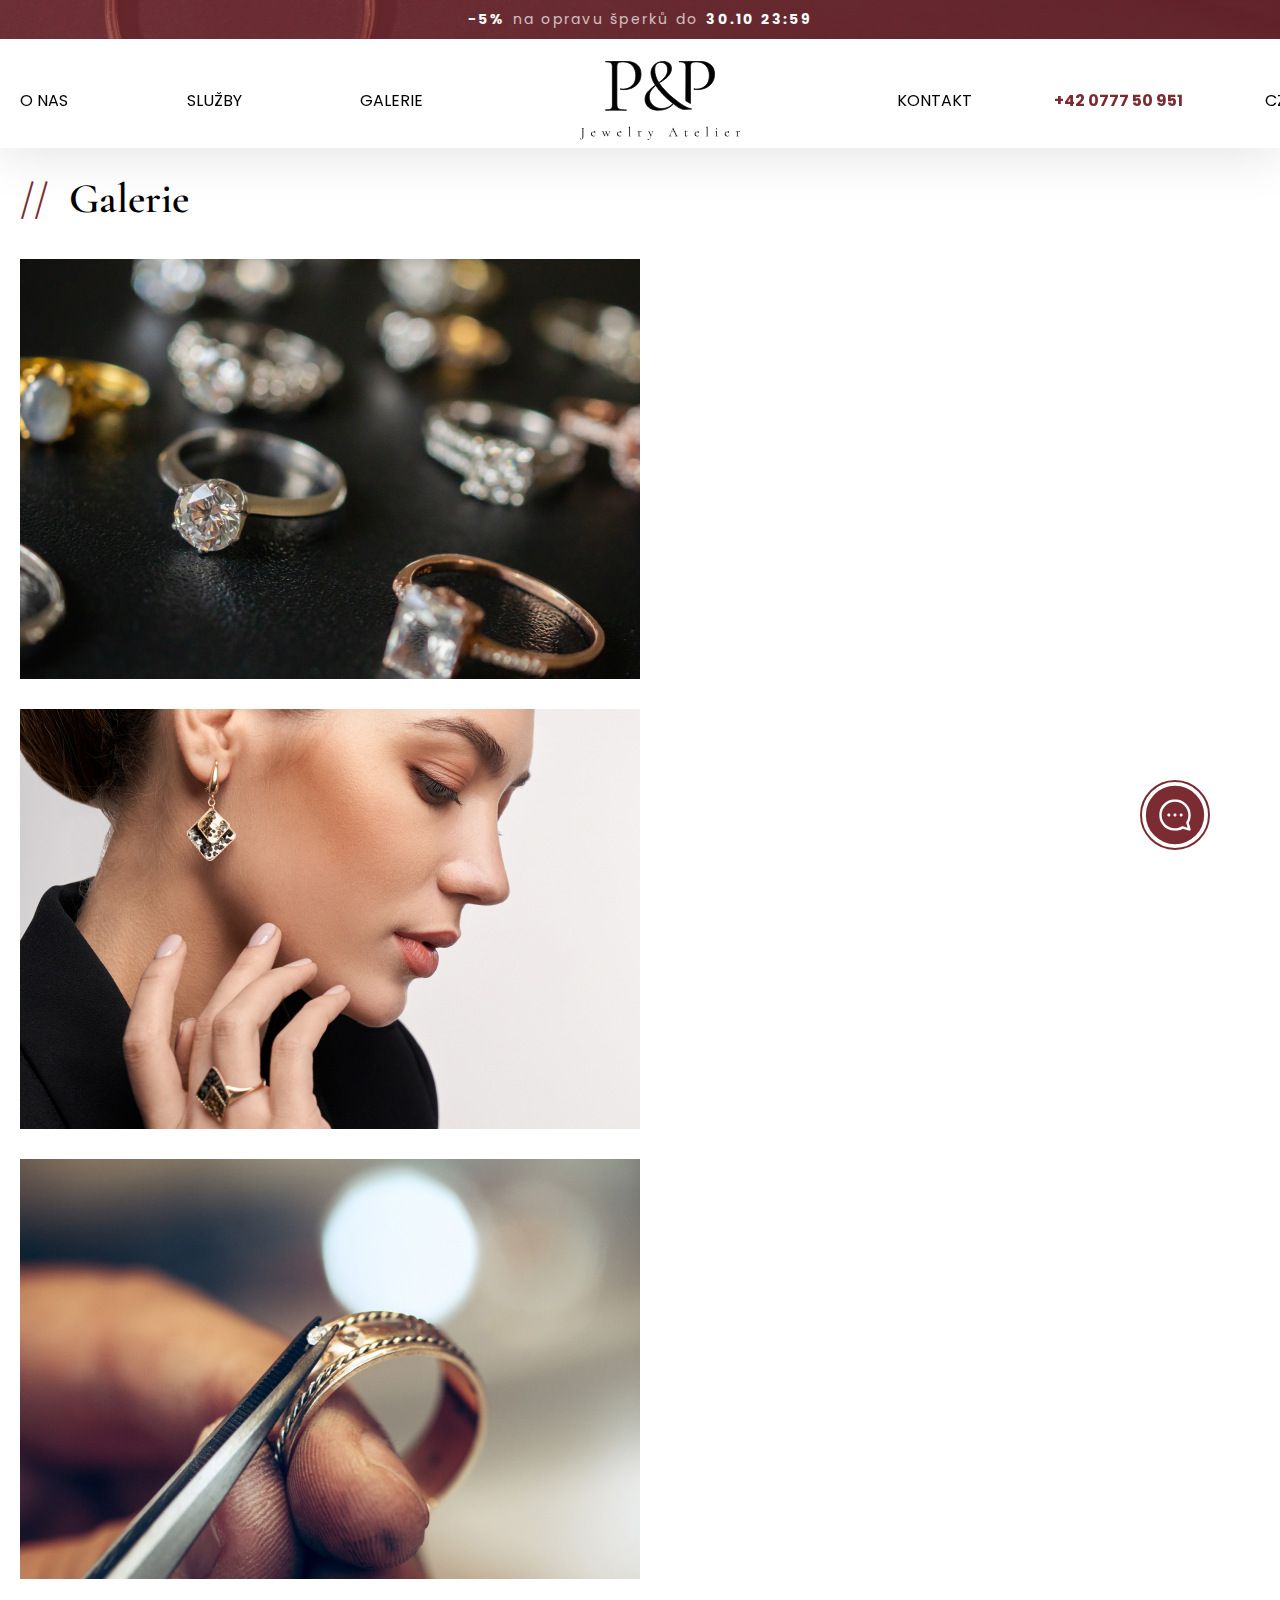
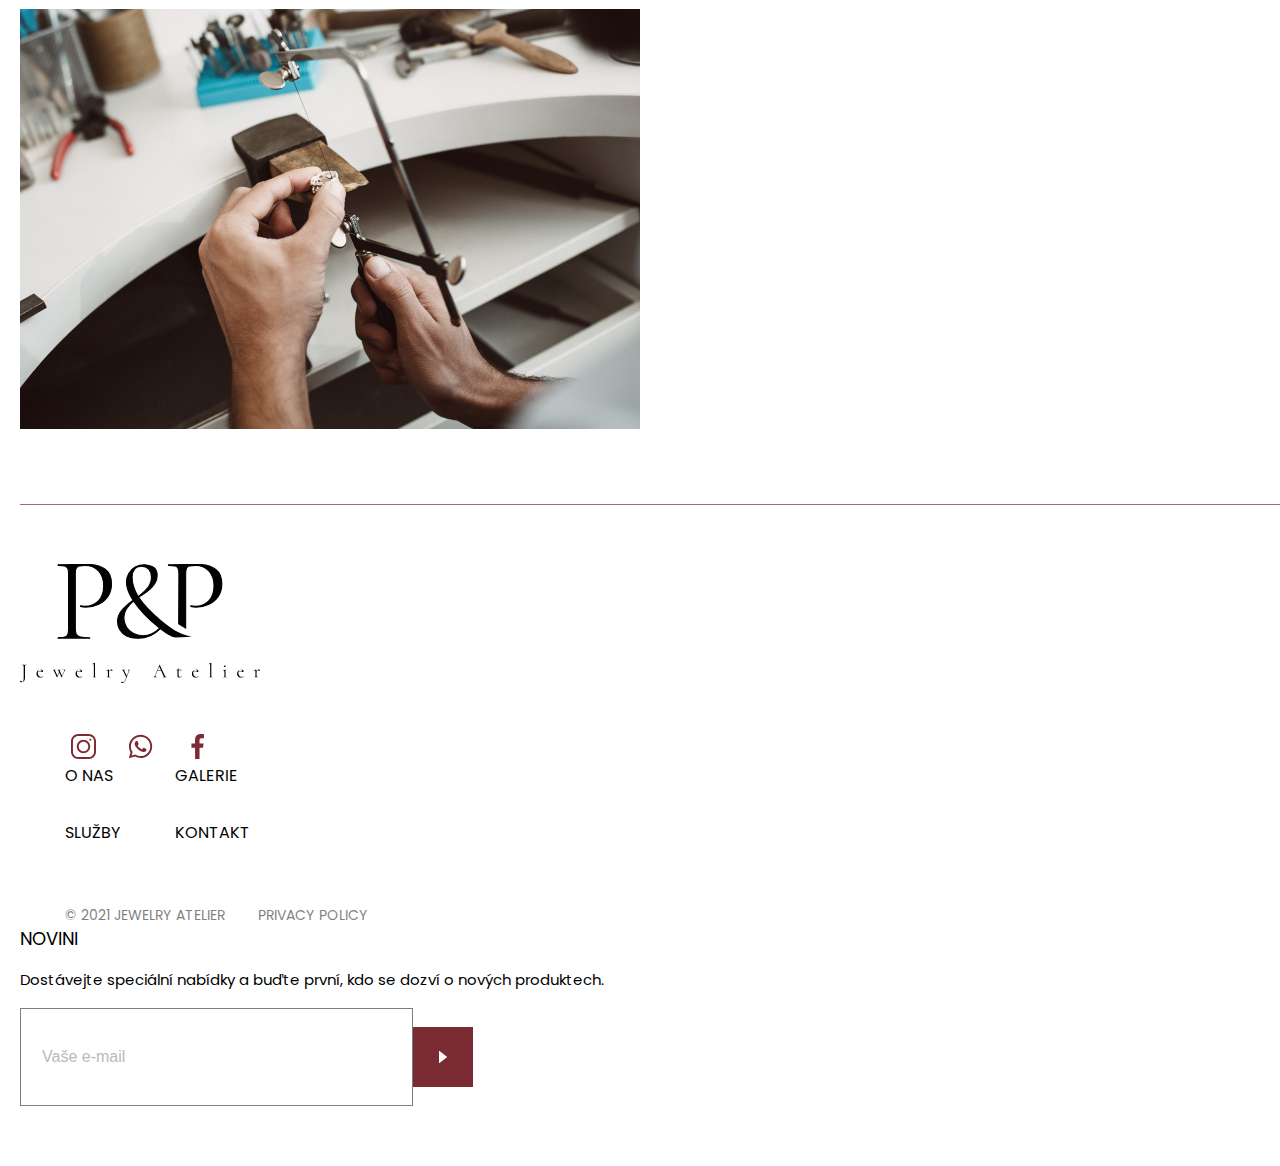
==== commit 2c928686: "Add files via upload" ====
--- a/galerie.html
+++ b/galerie.html
@@ -43,11 +43,17 @@
           <div class="header__logo none">
             <a href="#"><img src="img/logo.svg" alt=""></a>
           </div>
-          <ul class="header__list none">
+          <ul class="header__list none header_list-right">
             <li class="header__item"><a href="#" class="header__link">Kontakt</a></li>
             <li class="header__item"><a href="tel:42077750951" class="header__link tel">+42 0777 50
                 951</a></li>
-            <li class="header__item"><a href="#" class="header__link">CZ <img src="img/dropdowns.svg" alt=""></a></li>
+            <li class="header__item header__dropdons">
+              <a href="#" class="header__link">CZ <img src="img/dropdowns.svg" alt=""></a>
+              <div class="header__dropdons-content">
+                <a href="#" class="header__link dropdons_link">ENG</a>
+                <a href="#" class="header__link dropdons_link">RU</a>
+              </div>
+            </li>
           </ul>
           <div class="header__scroll">
             <div class="header__nav header_nav-scroll">
@@ -67,7 +73,12 @@
                 <li class="header__item"><a href="tel:42077750951" class="header__link tel">+42 0777
                     50
                     951</a></li>
-                <li class="header__item"><a href="#" class="header__link">CZ <img src="img/dropdowns.svg" alt=""></a>
+                <li class="header__item header__dropdons">
+                  <a href="#" class="header__link">CZ <img src="img/dropdowns.svg" alt=""></a>
+                  <div class="header__dropdons-content">
+                    <a href="#" class="header__link dropdons_link">ENG</a>
+                    <a href="#" class="header__link dropdons_link">RU</a>
+                  </div>
                 </li>
               </ul>
               <div class="header__burger">
@@ -172,9 +183,38 @@
                 <img src="img/logo.svg" alt="">
               </div>
               <div class="footer__social">
-                <a href="#"><img src="img/footer/instagram.svg" alt=""></a>
-                <a href="#"><img src="img/footer/whatsapp.svg" alt=""></a>
-                <a href="#"><img src="img/footer/facebook.svg" alt=""></a>
+                <a href="#"><svg width="25" height="25" viewBox="0 0 25 25" fill="none"
+                    xmlns="http://www.w3.org/2000/svg">
+                    <path
+                      d="M17.7379 0H7.26211C3.25776 0 0 3.25776 0 7.26211V17.7379C0 21.7422 3.25776 25 7.26211 25H17.7379C21.7422 25 25 21.7422 25 17.7379V7.26211C25 3.25776 21.7422 0 17.7379 0ZM23.0469 17.7379C23.0469 20.6653 20.6653 23.0469 17.7379 23.0469H7.26211C4.33472 23.0469 1.95312 20.6653 1.95312 17.7379V7.26211C1.95312 4.33472 4.33472 1.95312 7.26211 1.95312H17.7379C20.6653 1.95312 23.0469 4.33472 23.0469 7.26211V17.7379Z"
+                      fill="#7B2C33" />
+                    <path
+                      d="M12.5 5.76172C8.78447 5.76172 5.76172 8.78447 5.76172 12.5C5.76172 16.2155 8.78447 19.2383 12.5 19.2383C16.2155 19.2383 19.2383 16.2155 19.2383 12.5C19.2383 8.78447 16.2155 5.76172 12.5 5.76172ZM12.5 17.2852C9.86147 17.2852 7.71484 15.1385 7.71484 12.5C7.71484 9.86147 9.86147 7.71484 12.5 7.71484C15.1385 7.71484 17.2852 9.86147 17.2852 12.5C17.2852 15.1385 15.1385 17.2852 12.5 17.2852Z"
+                      fill="#7B2C33" />
+                    <path
+                      d="M19.3359 6.64062C19.8753 6.64062 20.3125 6.2034 20.3125 5.66406C20.3125 5.12472 19.8753 4.6875 19.3359 4.6875C18.7966 4.6875 18.3594 5.12472 18.3594 5.66406C18.3594 6.2034 18.7966 6.64062 19.3359 6.64062Z"
+                      fill="#7B2C33" />
+                  </svg></a>
+                <a href="#"><svg width="25" height="25" viewBox="0 0 25 25" fill="none"
+                    xmlns="http://www.w3.org/2000/svg">
+                    <path fill-rule="evenodd" clip-rule="evenodd"
+                      d="M20.7905 4.17509C18.5978 1.97983 15.6817 0.77033 12.5751 0.769043C6.17356 0.769043 0.96364 5.97882 0.961065 12.3821C0.960207 14.429 1.49493 16.4271 2.51131 18.1884L0.863647 24.2065L7.02043 22.5915C8.71687 23.5169 10.6267 24.0046 12.5704 24.0051H12.5752C18.9761 24.0051 24.1866 18.7949 24.189 12.3914C24.1903 9.28802 22.9834 6.37021 20.7905 4.17509ZM12.5751 22.0438H12.5711C10.839 22.043 9.1403 21.5775 7.658 20.6982L7.30567 20.4889L3.65214 21.4474L4.62732 17.8853L4.39773 17.52C3.43142 15.9831 2.92115 14.2067 2.92201 12.3828C2.92401 7.06058 7.25446 2.73056 12.579 2.73056C15.1573 2.73142 17.581 3.73678 19.4035 5.5614C21.226 7.38602 22.229 9.81131 22.2282 12.3907C22.2259 17.7133 17.8957 22.0438 12.5751 22.0438ZM17.87 14.8141C17.5799 14.6687 16.1531 13.9669 15.887 13.87C15.6212 13.7731 15.4275 13.7249 15.2343 14.0153C15.0407 14.3057 14.4847 14.9594 14.3153 15.153C14.1459 15.3467 13.9769 15.371 13.6866 15.2256C13.3964 15.0805 12.4614 14.7739 11.3529 13.7853C10.4903 13.0158 9.90791 12.0655 9.73854 11.7751C9.56945 11.4844 9.73711 11.3425 9.86586 11.1829C10.18 10.7928 10.4946 10.3838 10.5913 10.1902C10.6881 9.99656 10.6396 9.82704 10.5669 9.68184C10.4946 9.53665 9.91421 8.10828 9.67245 7.52706C9.4367 6.96144 9.19766 7.03783 9.01942 7.02896C8.85034 7.02052 8.65679 7.0188 8.46324 7.0188C8.26983 7.0188 7.95541 7.09133 7.68933 7.38201C7.4234 7.67255 6.67381 8.3745 6.67381 9.80287C6.67381 11.2312 7.71365 12.6111 7.85871 12.8048C8.00376 12.9985 9.90505 15.9296 12.816 17.1864C13.5084 17.4857 14.0488 17.6641 14.4704 17.7978C15.1656 18.0187 15.798 17.9875 16.2981 17.9129C16.8558 17.8295 18.0149 17.2108 18.2569 16.533C18.4987 15.8551 18.4987 15.2741 18.426 15.153C18.3537 15.032 18.1601 14.9594 17.87 14.8141Z"
+                      fill="#7B2C33" />
+                  </svg>
+                </a>
+                <a href="#"><svg width="25" height="25" viewBox="0 0 25 25" fill="none"
+                    xmlns="http://www.w3.org/2000/svg">
+                    <g clip-path="url(#clip0)">
+                      <path
+                        d="M16.6635 4.15104H18.9458V0.176042C18.5521 0.121875 17.1979 0 15.6208 0C12.3302 0 10.076 2.06979 10.076 5.87396V9.375H6.44476V13.8187H10.076V25H14.5281V13.8198H18.0125L18.5656 9.37604H14.5271V6.31458C14.5281 5.03021 14.8739 4.15104 16.6635 4.15104Z"
+                        fill="#7B2C33" />
+                    </g>
+                    <defs>
+                      <clipPath id="clip0">
+                        <rect width="25" height="25" fill="white" />
+                      </clipPath>
+                    </defs>
+                  </svg></a>
               </div>
             </div>
           </div>
@@ -188,7 +228,7 @@
                 <li class="footer__item"><a href="#" class="footer__link">služby</a></li>
                 <li class="footer__item"><a href="#" class="footer__link">KONTAKT</a></li>
               </ul>
-              <ul class="footer__list footer_Atelier">
+              <ul class="footer__list footer_Atelier Atelier_none">
                 <li class="footer__item">
                   <p class="footer__text">© 2021 Jewelry Atelier</p>
                 </li>
@@ -209,6 +249,14 @@
               </form>
             </div>
           </div>
+          <ul class="footer__list footer_Atelier Atelier_mobail">
+            <li class="footer__item Atelier">
+              <p class="footer__text">© 2021 Jewelry Atelier</p>
+            </li>
+            <li class="footer__item Atelier">
+              <p class="footer__text">PRIVACY POLICY</p>
+            </li>
+          </ul>
         </div>
       </div>
     </div>
--- a/css/style.css
+++ b/css/style.css
@@ -44,16 +44,27 @@
   top: 0;
   z-index: -1;
 }
+.Atelier_mobail{
+  display: none !important;
+}
+.Atelier_none{
+  display: block;
+}
 .topheader__header {
+  padding-right: 50px;
   display: flex;
   justify-content: center;
   z-index: 2;
   align-items: center;
 }
+.header_list-right{
+  max-width: 447px !important;
+}
 .topheader__title {
   font-style: normal;
   font-weight: normal;
   font-size: 15px;
+  letter-spacing: 0.16em;
   line-height: 160%;
   color: #ffffff;
   opacity: 0.7;
@@ -61,6 +72,7 @@
 }
 .topheader__header span {
   font-style: normal;
+  letter-spacing: 0.16em;
   font-weight: bold;
   font-size: 15px;
   line-height: 160%;
@@ -153,6 +165,9 @@
   width: 100%;
 }
 
+.header-scrol{
+  padding-top: 8px !important;
+}
 .header {
   padding-top: 22px;
   padding-bottom: 8px;
@@ -203,13 +218,6 @@
 .section__swiper {
   margin-top: 170px;
   position: relative;
-}
-.swiper__inner{
-  z-index: 17;
-  width: 100%;
-  position: absolute;
-  max-height: 769px;
-  height: 100%;
 }
 
 .swiper {
@@ -236,9 +244,6 @@
   -webkit-align-items: center;
   align-items: center;
 }
-.section_margin{
-  margin-bottom: 70px;
-}
 
 .swiper-slide img {
   display: block;
@@ -252,6 +257,7 @@
   height: 70px;
 }
 .swiper__content {
+  z-index: 17;
   position: absolute;
   left: 300px;
   top: 191px;
@@ -333,9 +339,10 @@
   color: #7b2c33;
 }
 .swiper__messenges {
+  cursor: pointer;
   position: fixed;
-  bottom: 55px;
-  right: 300px;
+  bottom: 50px;
+  right: 142px;
   z-index: 100;
 }
 
@@ -488,6 +495,9 @@
   height: 100%;
   width: 100%;
 }
+.sluzby__img:hover::after{
+  background: linear-gradient(357.2deg, #000000 5.24%, rgba(0, 0, 0, 0.5) 100.6%);
+}
 .sluzby__header {
   position: absolute;
   bottom: 30px;
@@ -706,11 +716,13 @@
 }
 .map__img::after {
   content: "";
+  top: 30%;
   position: absolute;
   background: url("../img/pointer.png") no-repeat center;
+  background-size: cover;
   max-width: 175px;
   width: 100%;
-  height: 100%;
+  height: 130px;
   left: 0;
   right: 0;
   margin: 0 auto;
@@ -739,6 +751,14 @@
   line-height: 24px;
   text-align: center;
   color: #ffffff;
+}
+.map__link p {
+  margin-bottom: 17px;
+  font-style: normal;
+  font-weight: normal;
+  font-size: 18px;
+  line-height: 129.5%;
+  color: #000000;
 }
 .map__link {
   display: flex;
@@ -954,6 +974,7 @@
   max-width: 400px;
   width: 100%;
   margin-bottom: 40px;
+  position: relative;
 }
 .zapinani__img-norm img{
   width: 100%;
@@ -962,17 +983,85 @@
   max-width: 400px;
   width: 100%;
   margin-bottom: 30px;
-}
+  position: relative;
+}
+.zapinani__img-normbold:last-child{
+  margin-top: -30px;
+}
+.header__dropdons{
+  position: relative;
+}
+.header__dropdons-content{
+  display: none;
+  position: absolute;
+  top: 100%;
+  background: #fff;
+  left: -10px;
+  width: 60px;
+  height: 70px;
+  padding: 10px;
+}
+.dropdons_link{
+  padding-bottom: 20px;
+}
+.header__dropdons:hover .header__dropdons-content{
+  display: block;
+}
+
 .zapinani__img-normbold img{
   width: 100%;
 }
 .zapinani__img-bold {
+  position: relative;
   max-width: 400px;
   width: 100%;
   margin-bottom: 10px;
+  transition: .5s;
 }
 .zapinani__img-bold img{
   width: 100%;
+}
+.zapinani__img-bold::after{
+  opacity: 0;
+  width: 100%;
+  height: 100%;
+  position: absolute;
+  top: 0;
+  left: 0;
+  content: '';
+  background: rgba(0, 0, 0, 0.5);
+  transition: .5s;
+}
+.zapinani__img-bold:hover::after{
+  opacity: 1;
+}
+.zapinani__img-norm::after{
+  opacity: 0;
+  width: 100%;
+  height: 100%;
+  position: absolute;
+  top: 0;
+  left: 0;
+  content: '';
+  background: rgba(0, 0, 0, 0.5);
+  transition: .5s;
+}
+.zapinani__img-norm:hover::after{
+  opacity: 1;
+}
+.zapinani__img-normbold::after{
+  opacity: 0;
+  width: 100%;
+  height: 100%;
+  position: absolute;
+  top: 0;
+  left: 0;
+  content: '';
+  background: rgba(0, 0, 0, 0.5);
+  transition: .5s;
+}
+.zapinani__img-normbold:hover::after{
+  opacity: 1;
 }
 .arrow {
   display: flex;
@@ -994,10 +1083,9 @@
 
 /* sperku */
 .sperku {
-  margin-top: 170px;
+  margin-top: 180px;
 }
 .sperku__info {
-  padding-top: 66px;
   padding-bottom: 64px;
 }
 .sperku__info p {
@@ -1010,7 +1098,7 @@
   padding-top: 24px;
 }
 .sperku__info li {
-  padding-top: 24px;
+  padding-top: 14px;
 }
 .sperku__btn {
   max-width: 260px;
@@ -1034,4 +1122,87 @@
 }
 .sperku__swiper {
   margin-top: 37px;
+}
+
+.grid {
+  width: calc(100% + 10px);
+  margin-left: -20px;
+}
+.grid:after {
+  content: '';
+  display: block;
+  clear: both;
+}
+.grid-item {
+  float: left;
+  max-width: 400px;
+  width: 100%;
+  /* height: 360px; */
+  counter-increment: item;
+  padding: 20px;
+}
+.grid-item a img{
+  max-width: 100%;
+}
+/* 
+.grid-item--height3 { height: 750px; }
+.grid-item--height2 { height: 360px; } */
+
+
+
+/* onas */
+.main__onas{
+  margin-top: 170px;
+}
+.main__onas-img img{
+  max-width: 1280px;
+  width: 100%;
+  margin: 0 auto;
+  max-height: 496px;
+  height: 100%;
+}
+.main__onas-text{
+  padding: 32px 0;
+}
+.main__onas-item{
+  margin-top: 32px;
+  padding: 60px 70px;
+  background: #F2F2F2;
+  display: flex;
+  justify-content: space-between;
+  align-items: center;
+}
+.main__onas-info li{
+  padding: 10px 0;
+}
+.onas_bold{
+  font-style: normal;
+  font-weight: bold;
+  font-size: 16px;
+  line-height: 30px;
+  color: #333333;
+}
+.item_text{
+  font-weight: normal;
+  font-size: 16px;
+  line-height: 30px;
+}
+.main__onas-item img{
+  max-width: 137px;
+  width: 100%;
+  height: 137px;
+  padding-left: 27px;
+}
+.main__onas-item p{
+  max-width: 880px;
+}
+.main__onas p {
+  font-style: normal;
+  font-weight: 300;
+  font-size: 16px;
+  line-height: 30px;
+  color: #333333;
+}
+.onas_footer{
+  margin-top: 20px;
 }--- a/css/media.css
+++ b/css/media.css
@@ -37,7 +37,7 @@
     font-size: 15px;
   }
   .list_scroll{
-    max-width: 403px !important;
+    max-width: 503px !important;
     width: 100%;
   }
   .list_scroll-but{
@@ -49,6 +49,12 @@
   }
 }
 @media (max-width: 1400px){
+  .topheader__header {
+    padding-right: 0px;
+  }
+  .main__onas-item{
+    padding: 50px 60px;
+  }
   .zapinani__img-norm {
     margin-bottom: 30px;
   }
@@ -89,7 +95,7 @@
     margin-top: 150px;
   }
   .header__list{
-    max-width: 303px !important;
+    max-width: 403px !important;
   }
   .header__logo{
     max-width: 160px;
@@ -118,7 +124,6 @@
   }
   .swiper-horizontal>.swiper-pagination-bullets, .swiper-pagination-bullets.swiper-pagination-horizontal, .swiper-pagination-custom, .swiper-pagination-fraction{
     left: 94.5%;
-    top: 10%;
   }
   .swiper__messenges{
     right: 70px;
@@ -142,6 +147,18 @@
   }
 }
 @media (max-width: 1200px){
+  .main__onas-item{
+    padding: 40px 50px;
+  }
+  .main__onas-item img{
+    max-width: 100px;
+    height: 100px;
+    padding-left: 0;
+    padding-right: 20px;
+  }
+  .main__onas-text .item_text{
+    font-size: 14px;
+  }
   .sluzby__item-ser{
     max-width: 100%;
   }
@@ -206,7 +223,7 @@
     font-size: 28px;
   }
   .header__list{
-    max-width: 283px !important;
+    max-width: 353px !important;
   }
   .header__logo{
     max-width: 160px;
@@ -225,48 +242,57 @@
   }
   .section__btn{
     font-size: 14px;
+  }
+  .swiper__content{
+    top: 8%;
+    left: 15px;
+    right: 15px;
+  }
+  .swiper-horizontal>.swiper-pagination-bullets, .swiper-pagination-bullets.swiper-pagination-horizontal, .swiper-pagination-custom, .swiper-pagination-fraction{
+    left: 96%;
+    top: 25%;
+  }
+  .swiper__messenges{
+    right: 20px;
+  }
+  .swiper__info{
+    padding-top: 25px;
+    padding-bottom: 25px;
+    padding-left: 15px;
+    padding-right: 15px;
+  }
+  .swiper__info p{
+    font-size: 13px;
+    line-height: 18px;
+  }
+  .section__header::before{
+    font-size: 32px;
+  }
+  .onas__bg{
+    margin: 0 auto;
+  }
+  .sluzby__item-ser{
+    margin: 20px auto;
+  }
+  .sluzby__item-bold{
+    margin: 20px auto;
+  }
+  .sluzby__item-itl{
+    margin: 20px auto;
+  }
+}
+@media (max-width: 990px){
+  .main__onas p{
+    font-size: 14px;
+  }
+  .swiper-slide img{
+    height: 400px;
   }
   .swiper__content{
     top: 5%;
     left: 15px;
     right: 15px;
   }
-  .swiper-horizontal>.swiper-pagination-bullets, .swiper-pagination-bullets.swiper-pagination-horizontal, .swiper-pagination-custom, .swiper-pagination-fraction{
-    left: 96%;
-    top: 10%;
-  }
-  .swiper__messenges{
-    right: 20px;
-  }
-  .swiper__info{
-    padding-top: 10px;
-    padding-left: 20px;
-    padding-right: 20px;
-    height: 70px;
-  }
-  .swiper__info p{
-    font-size: 13px;
-  }
-  .swiper__info::before{
-    font-size: 52px;
-  }
-  .section__header::before{
-    font-size: 32px;
-  }
-  .onas__bg{
-    margin: 0 auto;
-  }
-  .sluzby__item-ser{
-    margin: 20px auto;
-  }
-  .sluzby__item-bold{
-    margin: 20px auto;
-  }
-  .sluzby__item-itl{
-    margin: 20px auto;
-  }
-}
-@media (max-width: 990px){
   .max_section{
     max-width: 30% !important;
     height: 55px !important;
@@ -286,9 +312,6 @@
   .arrow__pagination{
     font-size: 18px;
   }
-  .section_margin{
-    margin-bottom: 50px;
-  }
   .footer__item{
     padding-bottom: 40px;
   }
@@ -348,6 +371,46 @@
   }
 }
 @media (max-width: 960px){
+  .sperku {
+    margin-top: 150px;
+  }
+  .Atelier_mobail{
+    padding-top: 50px;
+    display: block !important;
+  }
+  .Atelier_none{
+    display: none;
+  }
+  .Atelier{
+    padding-bottom: 15px !important;
+  }
+  .main__onas-item{
+    position: relative;
+    padding: 30px 40px;
+  }
+  .main__onas-item img{
+    opacity: .1;
+    position: absolute;
+    z-index: 1;
+    max-width: 300px;
+    height: 300px;
+    top: 0;
+    left: 40px;
+    right: 40px;
+    margin: 0 auto;
+  }
+  .main__onas p{
+    z-index: 2;
+  }
+  .main__onas-img img{
+    max-height: 396px;
+  }
+  .footer__logo{
+    max-width: 200px;
+  }
+  .onas__info p{
+    max-width: 100%;
+  }
   .section__header{
     padding-bottom: 20px;
   }
@@ -373,7 +436,7 @@
     font-size: 24px;
   }
   .header__list{
-    max-width: 253px !important;
+    max-width: 283px !important;
   }
   .header__logo{
     max-width: 140px;
@@ -396,17 +459,18 @@
   }
   .swiper__messenges{
     right: 10px;
-    bottom: 25px;
   }
   .swiper-slide img {
-    height: 469px;
+    height: 456px;
   }
   .swiper__messenges img{
     max-width: 50px;
     height: 50px;
   }
-  .swiper__info::before{
-    font-size: 42px;
+  .swiper__content{
+    top: 20%;
+    left: 15px;
+    right: 15px;
   }
   .onas__item{
     padding-left: 0;
@@ -414,18 +478,23 @@
     text-align: center;
   }
 }
+@media (max-width: 860px){
+  .header__list{
+    max-width: 253px !important;
+  }
+}
 @media (max-width: 760px){
+  .sperku {
+    margin-top: 140px;
+  }
+  .main__onas{
+    margin-top: 120px;
+  }
   .arrow__pagination img{
     margin: 0 14px;
   }
-  .section_margin{
-    margin-bottom: 40px;
-  }
   .footer__link{
     font-size: 14px;
-  }
-  .footer__item:last-child{
-    text-align: right;
   }
   .footer__form-text{
     font-size: 14px;
@@ -435,9 +504,6 @@
   }
   .map__link img{
     margin-right: 10px;
-  }
-  .map__link a{
-    font-size: 14px;
   }
   .section__header::before{
     font-size: 26px;
@@ -515,26 +581,22 @@
   }
   .swiper__header{
     font-size: 32px;
-    padding-bottom: 10px;
+    padding-bottom: 30px;
   }
   .swiper__subheader{
     font-size: 13px;
-    padding-bottom: 13px;
+    padding-bottom: 30px;
   }
   .section__btn{
     font-size: 13px;
     max-width: 160px;
     height: 40px;
   }
-  .swiper-slide img {
-    height: 369px;
-  }
   .swiper__messenges img{
     max-width: 40px;
     height: 40px;
   }
   .swiper__info::before{
-    font-size: 32px;
     margin-right: 10px;
   }
   .swiper-horizontal>.swiper-pagination-bullets, .swiper-pagination-bullets.swiper-pagination-horizontal, .swiper-pagination-custom, .swiper-pagination-fraction{
@@ -544,7 +606,15 @@
     margin-top: 120px;
   }
   .swiper__info{
-    padding-right: 10px;
+    max-width: 305px;
+    width: 100%;
+    right: 15px;
+    padding-right: 15px;
+    padding-left: 15px;
+    padding-top: 25px;
+    padding-bottom: 25px;
+    height: 120px;
+    bottom: -80px;
   }
   .swiper__info p{
     max-width: 290px;
@@ -557,6 +627,9 @@
   }
 }
 @media (max-width: 690px){
+  .main__onas-img img{
+    max-height: 296px;
+  }
   .max_section{
     max-width: 60% !important;
     height: 55px !important;
@@ -570,9 +643,6 @@
   .section__header{
     padding-bottom: 15px;
   }
-  .swiper__info{
-    height: 60px;
-  }
   .arrow__pagination img{
     max-width: 34px;
     margin: 0 4px;
@@ -580,9 +650,6 @@
   .arrow__pagination{
     font-size: 14px;
   }
-  .section_margin{
-    margin-bottom: 10px;
-  }
   .map__btn{
     height: 42px;
   }
@@ -609,6 +676,15 @@
   }
 }
 @media (max-width: 600px){
+  .sperku {
+    margin-top: 150px;
+  }
+  .onas__images{
+    margin-top: 35px;
+  }
+  .footer__logo{
+    max-width: 140px;
+  }
   .galerie{
     margin-top: 150px;
   }
@@ -618,7 +694,7 @@
   }
   .map__img::after {
     max-width: 155px;
-    height: 150px;
+    height: 120px;
   }
   .form__item::after{
     display: none;
@@ -642,6 +718,46 @@
   }
 }
 @media (max-width: 460px){
+  .sperku {
+    margin-top: 120px;
+  }
+  .topheader__title{
+    letter-spacing: 0;
+  }
+  .main__onas-img img{
+    max-height: 256px;
+  }
+  .main__onas{
+    margin-top: 100px;
+  }
+  .main__onas-item img{
+    left: 5px;
+    right: 0;
+  }
+  .main__onas-item{
+    position: relative;
+    padding: 10px 20px;
+  }
+  .map__img::after {
+    max-width: 120px;
+    height: 100px;
+    top: 20px;
+  }
+  .footer_Atelier{
+    flex-direction: column;
+  }
+  .footer__item:last-child{
+    text-align: left;
+  }
+  .swiper-horizontal > .swiper-pagination-bullets, .swiper-pagination-bullets.swiper-pagination-horizontal, .swiper-pagination-custom, .swiper-pagination-fraction{
+    flex-direction: row;
+    justify-content: space-between;
+    top: 72%;
+    left: 0;
+    right: 0;
+    margin: 0 auto;
+    width: 146px;
+  }
   .max_section{
     max-width: 100% !important;
     height: 55px !important;
@@ -709,13 +825,6 @@
     right: 5px;
   }
   .swiper__info p{
-    font-size: 12px;
-  }
-  .swiper__info{
-    padding-left: 10px;
-    padding-top: 0;
-  }
-  .swiper__info p{
     max-width: 270px;
   }
   .onas{
@@ -727,6 +836,15 @@
   }
 }
 @media (max-width: 360px){
+  .main__onas-img img{
+    max-height: 206px;
+  }
+  .grid-item{
+    padding: 10px;
+  }
+  .swiper__messenges {
+    bottom: 10px;
+  }
   .sperku_left{
     max-width: 100%;
   }
@@ -737,8 +855,9 @@
     height: 100%;
   }
   .map__img::after {
-    max-width: 140px;
-    top: -20px;
+    max-width: 100px;
+    height: 80px;
+    top: 20px;
   }
   .sluzby__link a {
     font-size: 10px;
@@ -759,7 +878,10 @@
   .swiper__subheader{
     max-width: 290px;
     font-size: 15px;
-  line-height: 24px;
+    font-style: normal;
+    font-weight: normal;
+    line-height: 24px;
+    padding-bottom: 44px;
   }
   .swiper__info p{
     max-width: 350px;
@@ -768,21 +890,6 @@
   .swiper__info::before{
     margin-right: 10px;
   }
-  .swiper__info::before{
-    font-size: 28px;
-  }
-  .swiper__messenges{
-    bottom: 70px;
-  }
-  .swiper-horizontal > .swiper-pagination-bullets, .swiper-pagination-bullets.swiper-pagination-horizontal, .swiper-pagination-custom, .swiper-pagination-fraction{
-    flex-direction: row;
-    justify-content: space-between;
-    top: 60%;
-    left: 0;
-    right: 0;
-    margin: 0 auto;
-    width: 146px;
-  }
   .section__btn{
     max-width: 100%;
   }
